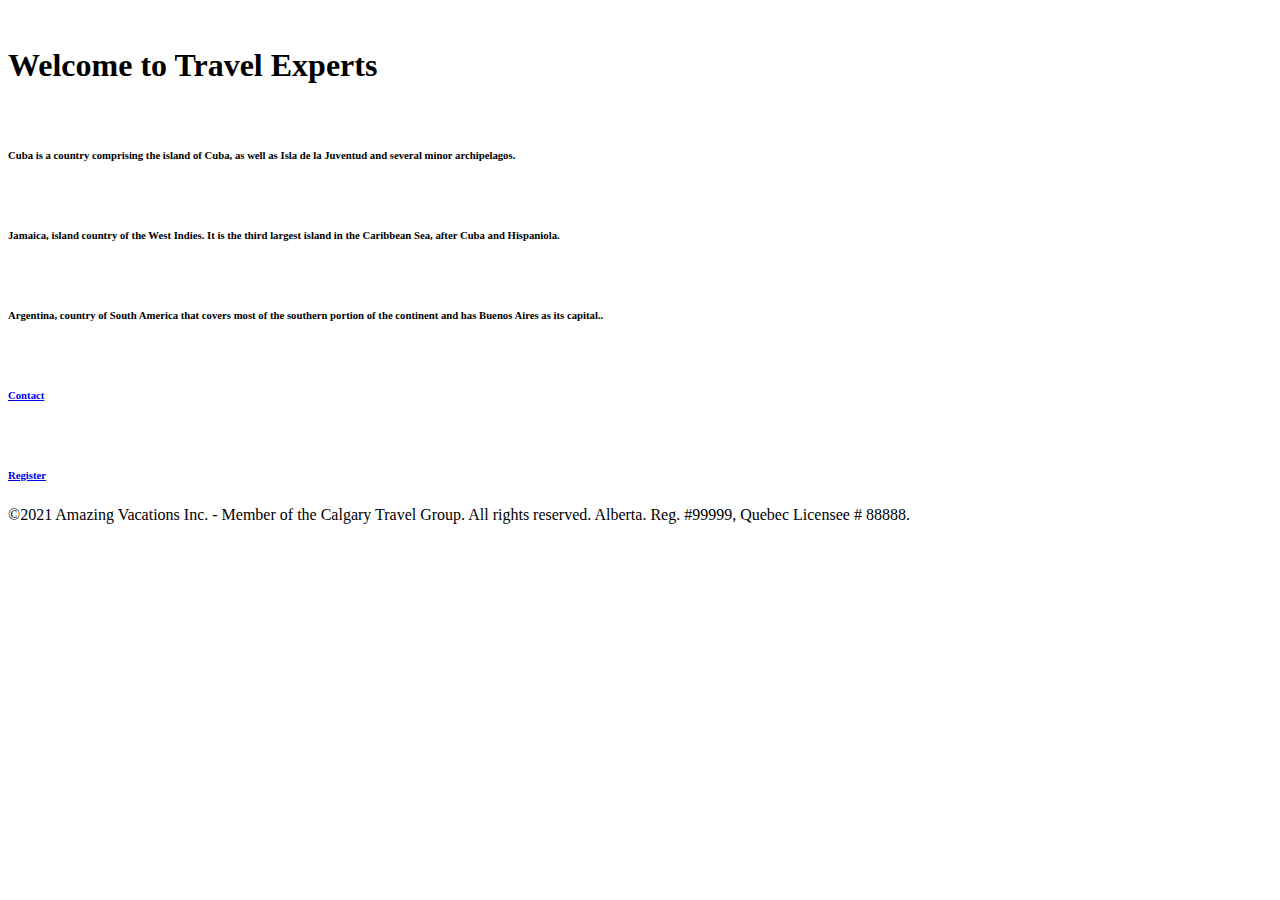
==== index.html @ 07185203 "Add files via upload" ====
<!DOCTYPE html>
<html lang="en">
  <head>
    <meta charset="UTF-8" />
    <meta name="viewport" content="width=h1, initial-scale=h" />
    <!-- # Option #1: reference to an external website CSS file to reset style sheet   -->
    <link
      rel="stylesheet"
      href="http://web.simmons.edu/~grovesd/comm244/notes/week4/reset.css"
    />
    <!-- # Option #2: reference to an stylesheet CSS file to reset style sheet   -->
    <link rel="stylesheet" href="style_reset.css" />
    <!-- # Option #3: write reset codes into style sheet, please see the CSS (styles.css) file   -->

    <!-- css link to "styles.css" file-->
    <link rel="stylesheet" href="styles.css" />
    <title>Index</title>
  </head>

  <body>
    <div class="grid">
      <div class="container">
        <!-- ************Banner SECTION ******************-->
        <!--Banner section with a Logo and words "Welcome to Travel Experts" -->
        <div class="header-wrapper">
          <div class = "header-text-wrapper">
          <img src="img/logo.jpg" alt=""  >
        
          <h1 class="textitem">Welcome to Travel Experts</h1>
          </div>
        </div>
        <!-- **************MAIN SECTION ***************-->
        <!-- 3 pictures in the middle with short discriptions   -->
        <!-- use HTML5 tages <section>, <artical> <nav>,<footer>-->
        <section class="gridContainer-main">
          <article class="gridContainer-main-img">
            <img src="img/pix3.jpg" alt="" />
            <div class="gridContainer-main-text">
              <h6>
                Cuba is a country comprising the island of Cuba, as well as Isla
                de la Juventud and several minor archipelagos.
              </h6>
            </div>
          </article>

          <article class="gridContainer-main-img">
            <img src="img/pix2.jpg" alt="" />
            <div class="gridContainer-main-text">
              <h6>
                Jamaica, island country of the West Indies. It is the third
                largest island in the Caribbean Sea, after Cuba and Hispaniola.
              </h6>
            </div>
          </article>

          <article class="gridContainer-main-img">
            <img src="img/pix1.jpg" alt="" />
            <div class="gridContainer-main-text">
              <h6>
                Argentina, country of South America that covers most of the
                southern portion of the continent and has Buenos Aires as its
                capital..
              </h6>
            </div>
          </article>
        </section>

        <!-- *******NAVAGATION SECTION ***************-->
        <!-- navgation section  with Contact and Register button    -->
        <nav class="nav-wrapper">
          <a href="contact.html" target="_blank">
            <img src="img/contact.jpg" alt="" />
            <h6>Contact</h6>
          </a>

          <a href="register.html" target="_blank">
            <img src="img/register.jpg" alt="" />
            <h6>Register</h6></a
          >
        </nav>

        <!-- ****************FOOTER SECTION *************-->
        <!-- footer for Copyright  "&Copy" /contact/address information -->
        <footer class="ftr-wrapper">
          &copy;2021 Amazing Vacations Inc. - Member of the Calgary Travel
          Group. All rights reserved. Alberta. Reg. #99999, Quebec Licensee #
          88888.
        </footer>
      </div>
    </div>
  </body>
</html>
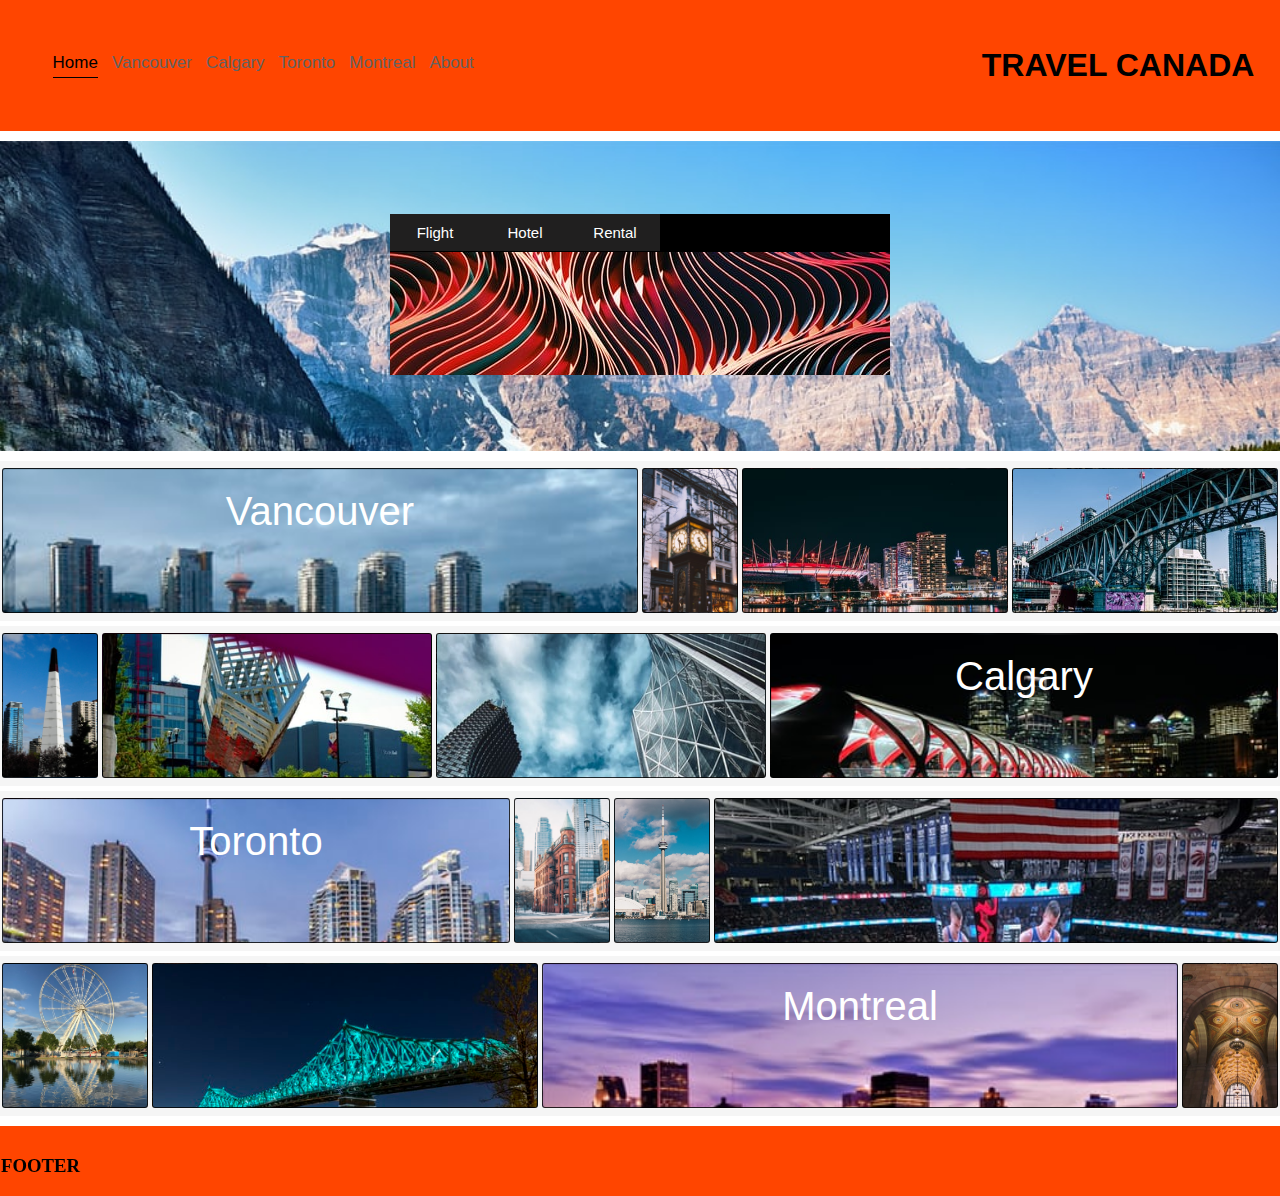
==== commit 5080ab4e: "Main Index.HTML" ====
--- a/index.html
+++ b/index.html
@@ -1,92 +1,105 @@
 <!DOCTYPE html>
 <html lang="en">
-  <head>
-    <meta charset="UTF-8" />
-    <meta name="viewport" content="width=h1, initial-scale=h" />
-    <!-- # Option #1: reference to an external website CSS file to reset style sheet   -->
-    <link
-      rel="stylesheet"
-      href="http://web.simmons.edu/~grovesd/comm244/notes/week4/reset.css"
-    />
-    <!-- # Option #2: reference to an stylesheet CSS file to reset style sheet   -->
-    <link rel="stylesheet" href="style_reset.css" />
-    <!-- # Option #3: write reset codes into style sheet, please see the CSS (styles.css) file   -->
+<head>
+    <meta charset="UTF-8">
+    <meta http-equiv="X-UA-Compatible" content="IE=edge">
+    <meta name="viewport" content="width=device-width, initial-scale=1.0">
+    <link rel="stylesheet" href="styles.css"> 
+    <title>Document</title>
+</head>
 
-    <!-- css link to "styles.css" file-->
-    <link rel="stylesheet" href="styles.css" />
-    <title>Index</title>
-  </head>
+<body>
 
-  <body>
-    <div class="grid">
-      <div class="container">
-        <!-- ************Banner SECTION ******************-->
-        <!--Banner section with a Logo and words "Welcome to Travel Experts" -->
-        <div class="header-wrapper">
-          <div class = "header-text-wrapper">
-          <img src="img/logo.jpg" alt=""  >
+<div class = "site-container">
+<!-- NAV BAR-->
+    <header>
+        <div class="navbar-container">
+            <div class="left-side">
+                <div class="nav-bar-link active-nav-bar-link">
+                    <a href="index.html">Home</a>
+                </div>
+                <div class="nav-bar-link">
+                    <a href="vancouver.html">Vancouver</a>
+                </div>
+                <div class="nav-bar-link">
+                    <a href="calgary.html">Calgary</a>
+                </div>
+                <div class="nav-bar-link">
+                    <a href="toronto.html">Toronto</a>
+                </div>
+                <div class="nav-bar-link">
+                    <a href="montreal.html">Montreal</a>
+                </div>
+                <div class="nav-bar-link">
+                    <a href="about.html">About</a>
+                </div>
+            </div>
+
+            <div class="right-side">
+                <h1>TRAVEL CANADA</h1>
+            </div>
+        </div>  
+    </header>
+        <div class="jumbotron-container">
+            <div class = "jumbotron-grid-container">
+                <div class="jumbotron-link-bar">
+                    <div class="jumbotron-links">
+                        <button class="button" onfocus="flightFocusFunction()" onblur="flightBlurFunction()">Flight</button>
+                        <button class="button" onfocus="hotelFocusFunction()" onblur="hotelBlurFunction()">Hotel</button>
+                        <button class="button" onfocus="rentalFocusFunction()" onblur="rentalBlurFunction()">Rental</button>
+                    </div>
+                </div>
+                <div class="jumbotron-link-desc-container"; style="background-image: url('pattern2.jpg');">
+                        <div id='flight' style="background-image:url('flight2.jpg'); background-position: center;">
+                            <h2 style="color: black;">Flight Bookings</h2>
+                        </div>
+                        <div id='hotel' style="background-image:url('hotel.jpg'); background-position: center;">
+                            <h2 style="color: white;">Hotel Bookings</h2>
+                        </div>
+                        <div id='rental' style="background-image:url('rental.jpg'); background-position: center;">
+                            <h2 style="color: white;">Car Rentals</h2>
+                        </div>
+                </div>               
+            </div>
+        </div>
+
+        <div class = "grid-container1">
+            <div class = "grid-item1">Vancouver</div>
+            <div class = "grid-item2"></div>
+            <div class = "grid-item3"></div>
+            <div class = "grid-item4"></div>
+        </div>
+        <div class = "grid-container2">
+            <div class = "grid-item5"></div>
+            <div class = "grid-item6"></div>
+            <div class = "grid-item7"></div>
+            <div class = "grid-item8">Calgary</div>
+        </div>
+        <div class = "grid-container3">
+            <div class = "grid-item9">Toronto</div>
+            <div class = "grid-item10"></div>
+            <div class = "grid-item11"></div>
+            <div class = "grid-item12"></div>
+        </div>
+        <div class = "grid-container4">
+            <div class = "grid-item13"></div>
+            <div class = "grid-item14"></div>
+            <div class = "grid-item15">Montreal</div>
+            <div class = "grid-item16"></div>
+        </div>
+    <!-- MAIN BODY CONTAINER-->
         
-          <h1 class="textitem">Welcome to Travel Experts</h1>
-          </div>
-        </div>
-        <!-- **************MAIN SECTION ***************-->
-        <!-- 3 pictures in the middle with short discriptions   -->
-        <!-- use HTML5 tages <section>, <artical> <nav>,<footer>-->
-        <section class="gridContainer-main">
-          <article class="gridContainer-main-img">
-            <img src="img/pix3.jpg" alt="" />
-            <div class="gridContainer-main-text">
-              <h6>
-                Cuba is a country comprising the island of Cuba, as well as Isla
-                de la Juventud and several minor archipelagos.
-              </h6>
+
+
+    <!-- LINKS-->
+
+    <!-- FOOTER-->
+        <div class="footer-container">
+                <h3>FOOTER</h3>
             </div>
-          </article>
+        
 
-          <article class="gridContainer-main-img">
-            <img src="img/pix2.jpg" alt="" />
-            <div class="gridContainer-main-text">
-              <h6>
-                Jamaica, island country of the West Indies. It is the third
-                largest island in the Caribbean Sea, after Cuba and Hispaniola.
-              </h6>
-            </div>
-          </article>
-
-          <article class="gridContainer-main-img">
-            <img src="img/pix1.jpg" alt="" />
-            <div class="gridContainer-main-text">
-              <h6>
-                Argentina, country of South America that covers most of the
-                southern portion of the continent and has Buenos Aires as its
-                capital..
-              </h6>
-            </div>
-          </article>
-        </section>
-
-        <!-- *******NAVAGATION SECTION ***************-->
-        <!-- navgation section  with Contact and Register button    -->
-        <nav class="nav-wrapper">
-          <a href="contact.html" target="_blank">
-            <img src="img/contact.jpg" alt="" />
-            <h6>Contact</h6>
-          </a>
-
-          <a href="register.html" target="_blank">
-            <img src="img/register.jpg" alt="" />
-            <h6>Register</h6></a
-          >
-        </nav>
-
-        <!-- ****************FOOTER SECTION *************-->
-        <!-- footer for Copyright  "&Copy" /contact/address information -->
-        <footer class="ftr-wrapper">
-          &copy;2021 Amazing Vacations Inc. - Member of the Calgary Travel
-          Group. All rights reserved. Alberta. Reg. #99999, Quebec Licensee #
-          88888.
-        </footer>
-      </div>
-    </div>
-  </body>
-</html>
+</div>
+<script src="index.js"></script> 
+</body>
+</html>--- a/styles.css
+++ b/styles.css
@@ -0,0 +1,402 @@
+/* Header */
+body {
+  margin: 0px;
+}
+
+h3 {
+  position: fixed;
+}
+.button {
+  background-color: rgb(32, 31, 31);
+  padding: 10px;
+  border: black;
+  color: white;
+  font-family: Arial, Helvetica, sans-serif;
+  font-size: 15px;
+  width: 90px;
+}
+
+.button:hover {
+  background-color: orangered;
+  color: black;
+}
+
+.navbar-container {
+  display: grid;
+  grid-row-gap: 30px;
+  grid-template-columns: auto auto;
+  background: orangered;
+  padding: 2%;
+  margin-bottom: 10px;
+  text-align: right;
+}
+
+.left-side {
+  display: flex;
+  padding: 10px;
+  margin: 10px;
+  left: 10px;
+}
+
+.nav-bar-link {
+  margin: 7px;
+  font-family: Arial, Helvetica, sans-serif;
+  font-size: 17px;
+  border-bottom: 1px solid transparent;
+  transition: border-bottom 0.5s;
+}
+
+.nav-bar-link a {
+  color: rgb(99, 98, 98);
+  text-decoration: none;
+  transition: color 0.5s;
+}
+
+.nav-bar-link a:hover {
+  border-bottom: 1px solid black;
+  color: black;
+}
+
+.active-nav-bar-link {
+  border-bottom: 1px solid black;
+}
+
+.active-nav-bar-link a {
+  color: black !important;
+}
+
+.right-side {
+  justify-content: right;
+  font-family: Arial, Helvetica, sans-serif;
+}
+
+.jumbotron-container {
+  display: grid;
+  grid-column: span;
+  background-image: url("Moraine-Lake.jpg");
+  background-repeat: none;
+  background-size: cover;
+  align-items: center;
+  justify-content: center;
+  height: 300px;
+  padding-bottom: 10px;
+  margin-bottom: 10px;
+}
+
+.jumbotron-grid-container {
+  display: fixed;
+  width: 500px;
+  background-color: white;
+  margin-top: 5px;
+  height: 160px;
+  top: 20%;
+}
+
+.jumbotron-link-bar {
+  display: grid;
+  height: 38px;
+  background-color: black;
+}
+
+.jumbotron-links {
+  display: grid;
+  grid-row-gap: 10px;
+  grid-template-columns: 90px 90px 90px auto;
+  height: 35px;
+}
+
+.jumbotron-link-desc-container {
+  display: grid;
+  grid-row: 10px;
+  grid-template-columns: 500px;
+  border: 1px;
+  width: 500px;
+  height: 123px;
+  color: black;
+}
+
+h2 {
+  display: absolute;
+  color: black;
+  text-align: right;
+}
+#flight,
+#hotel,
+#rental {
+  grid-column: 1;
+  grid-row: 1;
+}
+#flight {
+  display: absolute;
+  width: 480px;
+  height: 105px;
+  padding: 10px;
+  font-family: Arial, Helvetica, sans-serif;
+  text-align: left;
+  opacity: 0;
+}
+
+#hotel {
+  display: absolute;
+  width: 480px;
+  height: 105px;
+  padding: 10px;
+  font-family: Arial, Helvetica, sans-serif;
+  text-align: left;
+  opacity: 0;
+}
+
+#rental {
+  /* display: grid; */
+  width: 480px;
+  height: 105px;
+  padding: 10px;
+  font-family: Arial, Helvetica, sans-serif;
+  text-align: left;
+  opacity: 0;
+}
+
+.grid-container1 {
+  display: grid;
+  grid-row-gap: 30px;
+  grid-template-columns: 50vw 100px auto auto;
+  background-color: whitesmoke;
+  padding-top: 5px;
+  padding-bottom: 5px;
+  margin-top: 5px;
+  height: 150px;
+}
+
+.grid-container2 {
+  display: grid;
+  grid-row-gap: 30px;
+  grid-template-columns: 100px auto auto 40vw;
+  background-color: whitesmoke;
+  padding-top: 5px;
+  padding-bottom: 5px;
+  margin-top: 5px;
+  height: 150px;
+}
+
+.grid-container3 {
+  display: grid;
+  grid-row-gap: 30px;
+  grid-template-columns: 40vw 100px 100px auto;
+  background-color: whitesmoke;
+  padding-top: 5px;
+  padding-bottom: 5px;
+  margin-top: 5px;
+  height: 150px;
+}
+
+.grid-container4 {
+  display: grid;
+  grid-row-gap: 30px;
+  grid-template-columns: 150px auto 50vw 100px;
+  background-color: whitesmoke;
+  padding-top: 5px;
+  padding-bottom: 5px;
+  margin-top: 5px;
+  height: 150px;
+}
+
+.grid-item {
+  margin: 2px;
+  border: 1px solid rgba(0, 0, 0, 0.8);
+  padding: 20px;
+  font-size: 30px;
+  height: 103px;
+  position: relative;
+}
+.grid-item1 {
+  background-image: url("vancouver.jpg");
+  background-repeat: none;
+  background-size: cover;
+  border-radius: 3px;
+  margin: 2px;
+  border: 1px solid rgba(0, 0, 0, 0.8);
+  padding: 20px;
+  height: 103px;
+  color: white;
+  text-align: center;
+  font-family: Arial, Helvetica, sans-serif;
+  font-size: 40px;
+}
+.grid-item2 {
+  background-image: url("vancouversite1.jpg");
+  background-repeat: none;
+  background-size: cover;
+  border-radius: 3px;
+  margin: 2px;
+  border: 1px solid rgba(0, 0, 0, 0.8);
+  padding: 20px;
+  height: 103px;
+}
+.grid-item3 {
+  background-image: url("vancouversite2.jpg");
+  background-repeat: none;
+  background-size: cover;
+  border-radius: 3px;
+  margin: 2px;
+  border: 1px solid rgba(0, 0, 0, 0.8);
+  padding: 20px;
+  height: 103px;
+}
+.grid-item4 {
+  background-image: url("vancouversite3.jpg");
+  background-repeat: none;
+  background-size: cover;
+  border-radius: 3px;
+  margin: 2px;
+  border: 1px solid rgba(0, 0, 0, 0.8);
+  padding: 20px;
+  height: 103px;
+}
+.grid-item5 {
+  background-image: url("calgarysite2.jpg");
+  background-repeat: none;
+  background-size: cover;
+  border-radius: 3px;
+  margin: 2px;
+  border: 1px solid rgba(0, 0, 0, 0.8);
+  padding: 20px;
+  height: 103px;
+}
+.grid-item6 {
+  background-image: url("calgarysite4.jpg");
+  background-repeat: none;
+  background-size: cover;
+  border-radius: 3px;
+  margin: 2px;
+  border: 1px solid rgba(0, 0, 0, 0.8);
+  padding: 20px;
+  height: 103px;
+}
+.grid-item7 {
+  background-image: url("calgarysite5.jpg");
+  background-repeat: none;
+  background-size: cover;
+  border-radius: 3px;
+  margin: 2px;
+  border: 1px solid rgba(0, 0, 0, 0.8);
+  padding: 20px;
+  height: 103px;
+}
+.grid-item8 {
+  background-image: url("calgary.jpg");
+  background-repeat: none;
+  background-size: cover;
+  border-radius: 3px;
+  margin: 2px;
+  border: 1px solid rgba(0, 0, 0, 0.8);
+  padding: 20px;
+  height: 103px;
+  color: white;
+  text-align: center;
+  font-family: Arial, Helvetica, sans-serif;
+  font-size: 40px;
+}
+.grid-item9 {
+  background-image: url("toronto.jpg");
+  background-repeat: none;
+  background-size: cover;
+  border-radius: 3px;
+  margin: 2px;
+  border: 1px solid rgba(0, 0, 0, 0.8);
+  padding: 20px;
+  height: 103px;
+  color: white;
+  text-align: center;
+  font-family: Arial, Helvetica, sans-serif;
+  font-size: 40px;
+}
+.grid-item10 {
+  background-image: url("torontosite1.jpg");
+  background-repeat: none;
+  background-size: cover;
+  border-radius: 3px;
+  margin: 2px;
+  border: 1px solid rgba(0, 0, 0, 0.8);
+  padding: 20px;
+  font-size: 30px;
+  text-align: center;
+  height: 103px;
+}
+.grid-item11 {
+  background-image: url("torontosite2.jpg");
+  background-repeat: none;
+  background-size: cover;
+  border-radius: 3px;
+  margin: 2px;
+  border: 1px solid rgba(0, 0, 0, 0.8);
+  padding: 20px;
+  height: 103px;
+}
+.grid-item12 {
+  background-image: url("torontosite5.jpg");
+  background-repeat: none;
+  background-size: cover;
+  border-radius: 3px;
+  margin: 2px;
+  border: 1px solid rgba(0, 0, 0, 0.8);
+  padding: 20px;
+  height: 103px;
+}
+.grid-item13 {
+  background-image: url("montrealsite1.jpg");
+  background-repeat: none;
+  background-size: cover;
+  border-radius: 3px;
+  margin: 2px;
+  border: 1px solid rgba(0, 0, 0, 0.8);
+  padding: 20px;
+  height: 103px;
+}
+.grid-item14 {
+  background-image: url("montrealsite2.jpg");
+  background-repeat: none;
+  background-size: cover;
+  border-radius: 3px;
+  margin: 2px;
+  border: 1px solid rgba(0, 0, 0, 0.8);
+  padding: 20px;
+  height: 103px;
+}
+.grid-item15 {
+  background-image: url("montreal.jpg");
+  background-repeat: none;
+  background-size: cover;
+  border-radius: 3px;
+  margin: 2px;
+  border: 1px solid rgba(0, 0, 0, 0.8);
+  padding: 20px;
+  height: 103px;
+  color: white;
+  text-align: center;
+  font-family: Arial, Helvetica, sans-serif;
+  font-size: 40px;
+}
+.grid-item16 {
+  background-image: url("montrealsite5.jpg");
+  background-repeat: none;
+  background-size: cover;
+  border-radius: 3px;
+  margin: 2px;
+  border: 1px solid rgba(0, 0, 0, 0.8);
+  padding: 20px;
+  height: 103px;
+}
+.grid-item1-text {
+  position: absolute;
+}
+
+.footer-container {
+  background-color: orangered;
+  padding: 1px;
+  margin-top: 10px;
+  text-align: center;
+  justify-content: center;
+  height: 50px;
+  padding-top: 10px;
+  padding-bottom: 10px;
+}
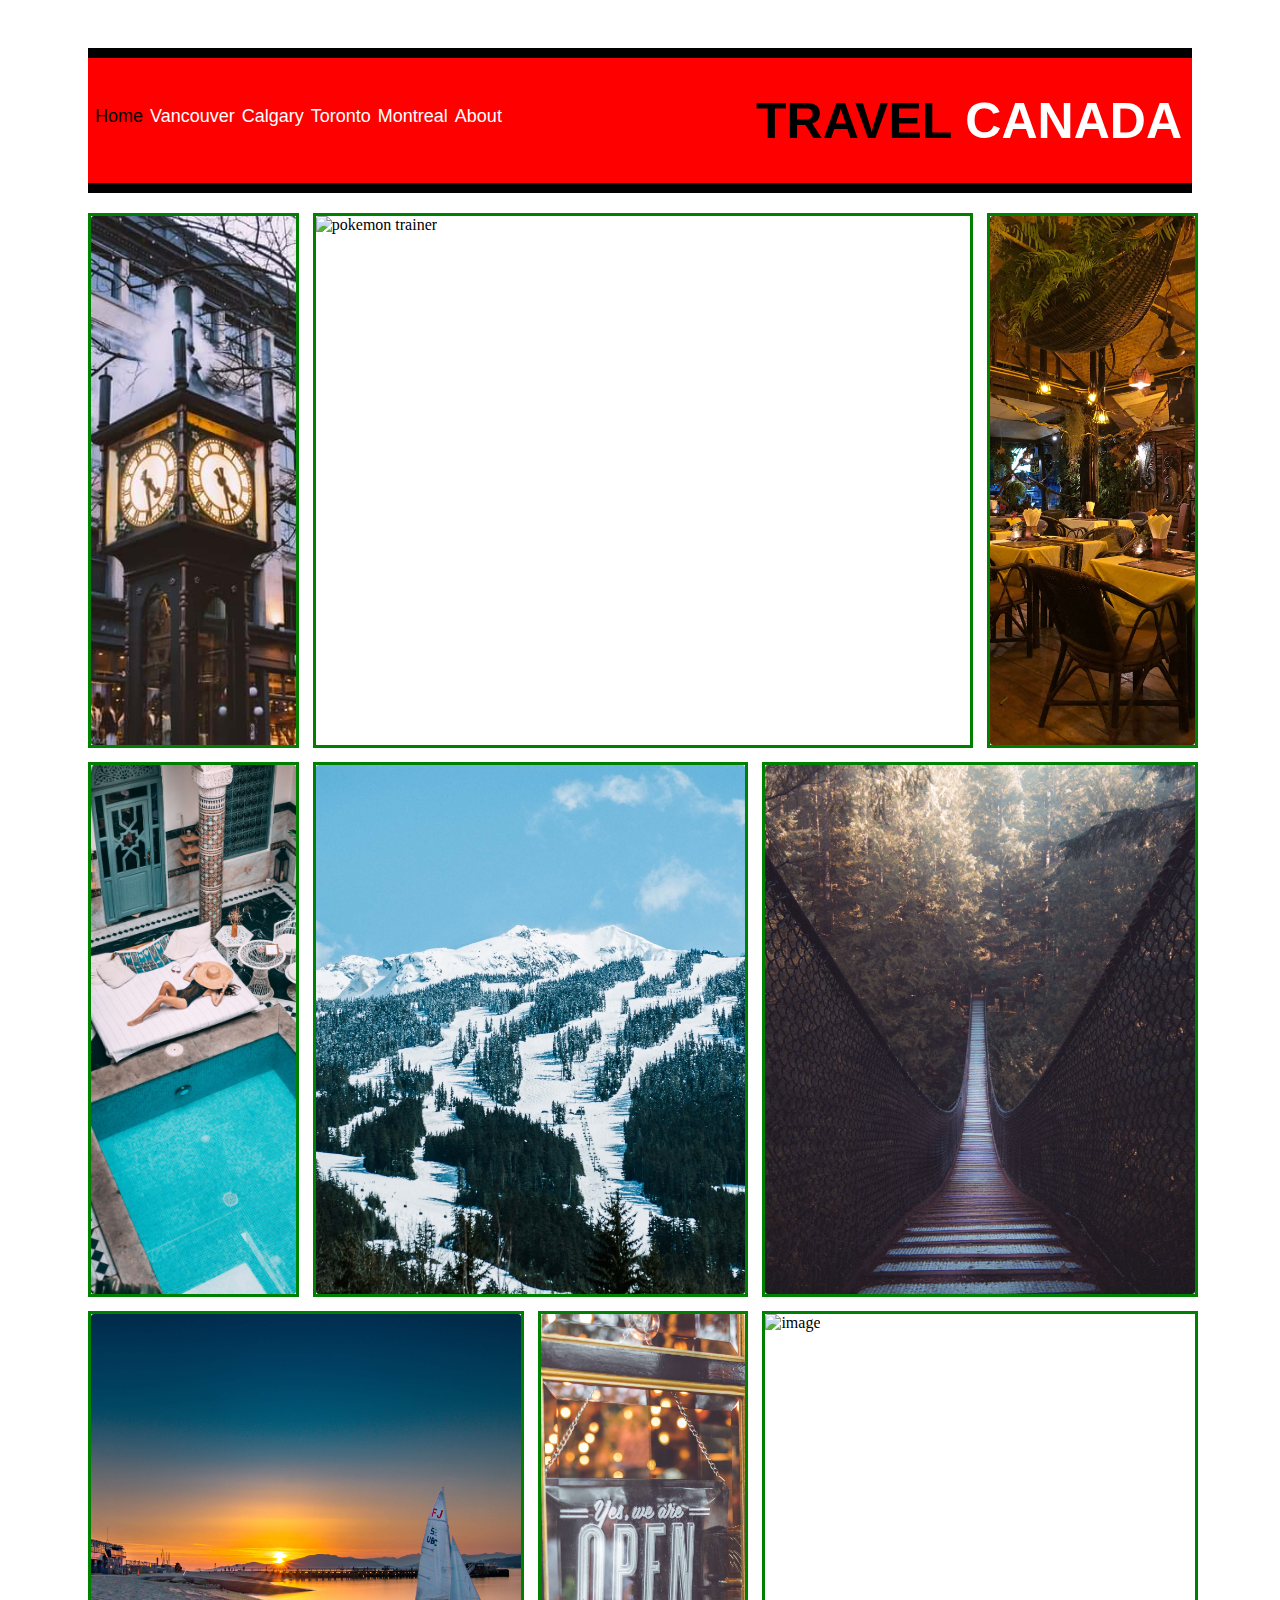
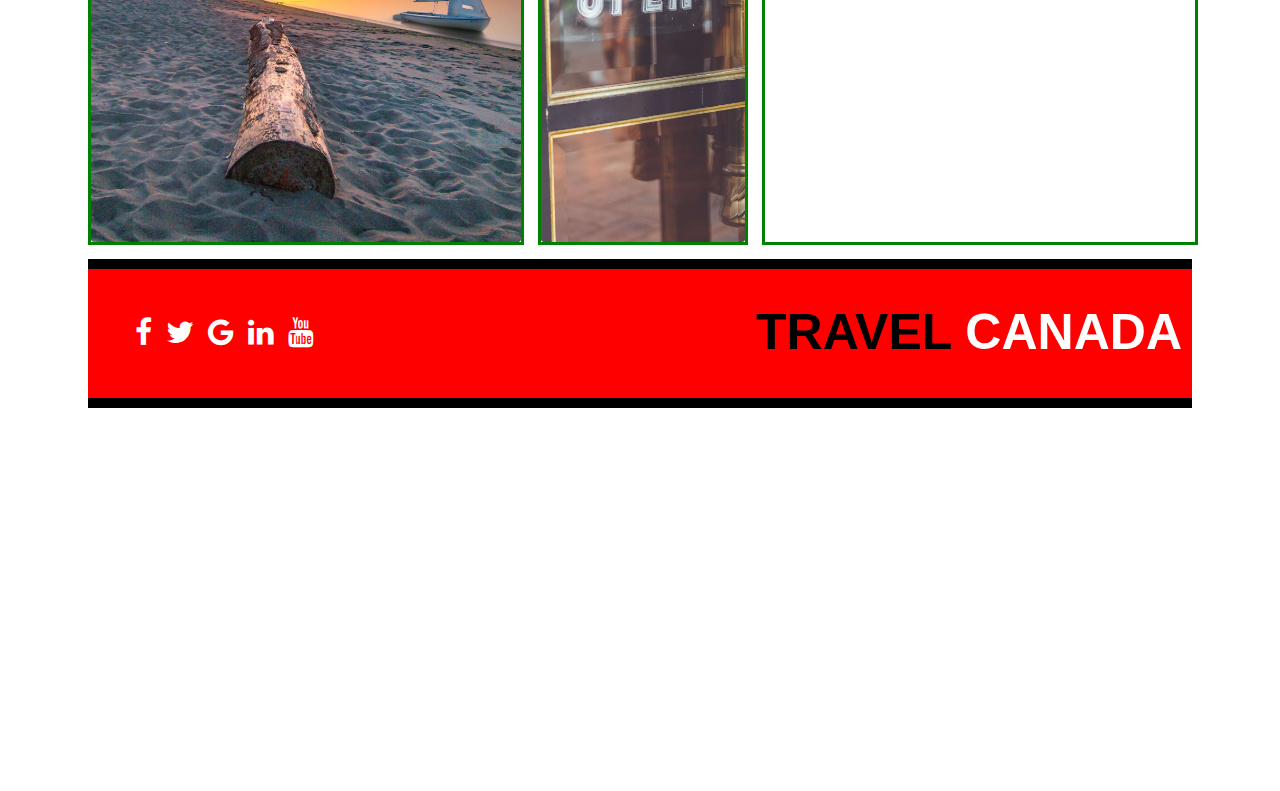
==== commit 2ecbe938: "first commit" ====
--- a/index.html
+++ b/index.html
@@ -1,105 +1,191 @@
-<!DOCTYPE html>
-<html lang="en">
-<head>
-    <meta charset="UTF-8">
-    <meta http-equiv="X-UA-Compatible" content="IE=edge">
-    <meta name="viewport" content="width=device-width, initial-scale=1.0">
-    <link rel="stylesheet" href="styles.css"> 
-    <title>Document</title>
-</head>
-
-<body>
-
-<div class = "site-container">
-<!-- NAV BAR-->
-    <header>
-        <div class="navbar-container">
-            <div class="left-side">
-                <div class="nav-bar-link active-nav-bar-link">
-                    <a href="index.html">Home</a>
-                </div>
-                <div class="nav-bar-link">
-                    <a href="vancouver.html">Vancouver</a>
-                </div>
-                <div class="nav-bar-link">
-                    <a href="calgary.html">Calgary</a>
-                </div>
-                <div class="nav-bar-link">
-                    <a href="toronto.html">Toronto</a>
-                </div>
-                <div class="nav-bar-link">
-                    <a href="montreal.html">Montreal</a>
-                </div>
-                <div class="nav-bar-link">
-                    <a href="about.html">About</a>
-                </div>
-            </div>
-
-            <div class="right-side">
-                <h1>TRAVEL CANADA</h1>
-            </div>
-        </div>  
-    </header>
-        <div class="jumbotron-container">
-            <div class = "jumbotron-grid-container">
-                <div class="jumbotron-link-bar">
-                    <div class="jumbotron-links">
-                        <button class="button" onfocus="flightFocusFunction()" onblur="flightBlurFunction()">Flight</button>
-                        <button class="button" onfocus="hotelFocusFunction()" onblur="hotelBlurFunction()">Hotel</button>
-                        <button class="button" onfocus="rentalFocusFunction()" onblur="rentalBlurFunction()">Rental</button>
-                    </div>
-                </div>
-                <div class="jumbotron-link-desc-container"; style="background-image: url('pattern2.jpg');">
-                        <div id='flight' style="background-image:url('flight2.jpg'); background-position: center;">
-                            <h2 style="color: black;">Flight Bookings</h2>
-                        </div>
-                        <div id='hotel' style="background-image:url('hotel.jpg'); background-position: center;">
-                            <h2 style="color: white;">Hotel Bookings</h2>
-                        </div>
-                        <div id='rental' style="background-image:url('rental.jpg'); background-position: center;">
-                            <h2 style="color: white;">Car Rentals</h2>
-                        </div>
-                </div>               
-            </div>
-        </div>
-
-        <div class = "grid-container1">
-            <div class = "grid-item1">Vancouver</div>
-            <div class = "grid-item2"></div>
-            <div class = "grid-item3"></div>
-            <div class = "grid-item4"></div>
-        </div>
-        <div class = "grid-container2">
-            <div class = "grid-item5"></div>
-            <div class = "grid-item6"></div>
-            <div class = "grid-item7"></div>
-            <div class = "grid-item8">Calgary</div>
-        </div>
-        <div class = "grid-container3">
-            <div class = "grid-item9">Toronto</div>
-            <div class = "grid-item10"></div>
-            <div class = "grid-item11"></div>
-            <div class = "grid-item12"></div>
-        </div>
-        <div class = "grid-container4">
-            <div class = "grid-item13"></div>
-            <div class = "grid-item14"></div>
-            <div class = "grid-item15">Montreal</div>
-            <div class = "grid-item16"></div>
-        </div>
-    <!-- MAIN BODY CONTAINER-->
-        
-
-
-    <!-- LINKS-->
-
-    <!-- FOOTER-->
-        <div class="footer-container">
-                <h3>FOOTER</h3>
-            </div>
-        
-
-</div>
-<script src="index.js"></script> 
-</body>
-</html>+<!DOCTYPE html>
+<html lang="en">
+<head>
+    <meta charset="UTF-8">
+    <meta http-equiv="X-UA-Compatible" content="IE=edge">
+    <meta name="viewport" content="width=device-width, initial-scale=1.0">
+    <title>Document</title>
+    <link rel="stylesheet" href="main.css">
+    <link rel="preconnect" href="https://fonts.gstatic.com">
+<link href="https://fonts.googleapis.com/css2?family=Cormorant+Garamond&family=Roboto&display=swap" rel="stylesheet">
+<link rel="stylesheet" href="https://cdnjs.cloudflare.com/ajax/libs/font-awesome/4.7.0/css/font-awesome.min.css">
+    
+</head>
+<body> 
+       <!--****************** GRID ****************** -->
+
+    <div class="gridcontainer">
+
+            <!--****************** HEADER NAVBAR ROW****************** -->
+
+        <div class="header1">
+            <div class="gridcontainer-header-navbar">
+                <div class="gridcontainer-header-navbar-leftside">
+                    <div class="gridcontainer-header-navbar-leftside-link active-gridcontainer-header-navbar-leftside-link">
+                        <a href="index.html"><p>Home</p></a>
+                    </div>
+                    <div class="gridcontainer-header-navbar-leftside-link">
+                        <a href="vancouver.html"><p>Vancouver</p></a>
+                    </div>
+                    <div class="gridcontainer-header-navbar-leftside-link">
+                        <a href="calgary.html"><p>Calgary</p></a>
+                    </div>
+                    <div class="gridcontainer-header-navbar-leftside-link">
+                        <a href="toronto.html"><p>Toronto</p></a>
+                    </div>
+                    <div class="gridcontainer-header-navbar-leftside-link">
+                        <a href="montreal.html"><p>Montreal</p></a>
+                    </div>
+                    <div class="gridcontainer-header-navbar-leftside-link">
+                        <a href="about.html"><p>About</p></a>
+                    </div>
+                </div>
+                <div class="gridcontainer-header-navbar-rightside">
+                    <h1>TRAVEL <span>CANADA</span></h1>  
+                </div>
+            </div>  
+        </div>
+
+            <!-- ************ SECOND ROW******************-->
+        <div class="card2">
+            <div class = "gridcontainer-card-image"><a href="van.html"><img src="/Images/vancouversite1.jpg" alt="Fresh Homemade Pizza"></a>               
+                    <div class = "gridcontainer-card-image-description">  
+                        <div class="gridcontainer-card-image-description-title">
+                            Title of image
+                        </div>
+                        <div class="gridcontainer-card-image-description-tagline">
+                            Tagline
+                        </div>
+                    </div>
+            </div>
+        </div>
+
+        <div class="card3">
+            <div class = "gridcontainer-card-image"><a href="van.html"></a><img src="Images/vancity.gif" alt="pokemon trainer">                
+                <div class = "gridcontainer-card-image-description">  
+                    <div class="gridcontainer-card-image-description-title">
+                        Explore West Coast City Living
+                    </div>
+                    <div class="gridcontainer-card-image-description-tagline">
+                        Bike,Train, and Walk Vancouver's streets
+                    </div>
+                </div>
+            </div>
+        </div>
+
+        <div class="card4">
+            <div class = "gridcontainer-card-image"><a href="van.html"></a><img src="/Images/food.jpg" alt="image">                
+                <div class = "gridcontainer-card-image-description">  
+                    <div class="gridcontainer-card-image-description-title">
+                        Where to Eat
+                    </div>
+                    <div class="gridcontainer-card-image-description-tagline">
+                        Hundreds of Options from local pub to 5 star restaurants
+                    </div>
+                </div>
+            </div>
+        </div>
+
+        <!--****************** THIRD ROW ******************-->
+        <div class="card5">
+            <div class = "gridcontainer-card-image"><a href="van.html"></a><img src="Images/van3.jpg" alt="image">                
+                <div class = "gridcontainer-card-image-description">  
+                    <div class="gridcontainer-card-image-description-title">
+                        Where to Stay
+                    </div>
+                    <div class="gridcontainer-card-image-description-tagline">
+                        Hundreds of Options from AirBnB to luxuary hotels 
+                    </div>
+                </div>
+            </div>
+        </div>
+    
+        <div class="card6">
+            <div class = "gridcontainer-card-image"><a href="van.html"></a><img src="Images/van4.jpg" alt="image">                
+                <div class = "gridcontainer-card-image-description">  
+                    <div class="gridcontainer-card-image-description-title">
+                        SNOW!
+                    </div>
+                    <div class="gridcontainer-card-image-description-tagline">
+                        Enjoy a winter adventure
+                    </div>
+                </div>
+            </div>
+        </div>
+
+
+        <div class="card7">
+            <div class = "gridcontainer-card-image"><a href="van.html"></a><img src="Images/van5.jpg" alt="image">                
+                <div class = "gridcontainer-card-image-description">  
+                    <div class="gridcontainer-card-image-description-title">
+                        Appreciate nature
+                    </div>
+                    <div class="gridcontainer-card-image-description-tagline">
+                        Take a walk on the wild side.
+                    </div>
+                </div>
+            </div>
+        </div>
+
+    <!--****************** FOURTH ROW ******************-->
+        <div class="card8">
+            <div class = "gridcontainer-card-image"><a href="van.html"></a><img src="Images/van6.jpg" alt="image">                
+                <div class = "gridcontainer-card-image-description">  
+                    <div class="gridcontainer-card-image-description-title">
+                        Visit Vancouver's beaches
+                    </div>
+                    <div class="gridcontainer-card-image-description-tagline">
+                        Swim, Picnic, Sunbathe
+                    </div>
+                </div>
+            </div>
+        </div>
+
+
+        <div class="card9">
+            <div class = "gridcontainer-card-image"><a href="van.html"></a><img src="Images/store.jpg" alt="image">                
+                <div class = "gridcontainer-card-image-description">  
+                    <div class="gridcontainer-card-image-description-title">
+                        Shopping
+                    </div>
+                    <div class="gridcontainer-card-image-description-tagline">
+                        Visit our unique local stores
+                    </div>
+                </div>
+            </div>
+        </div>
+
+        <div class="card10">
+            <div class = "gridcontainer-card-image"><a href="van.html"></a><img src="Images/Van1.jpg" alt="image">                
+                <div class = "gridcontainer-card-image-description">  
+                    <div class="gridcontainer-card-image-description-title">
+                        Title of image
+                    </div>
+                    <div class="gridcontainer-card-image-description-tagline">
+                        Tagline
+                    </div>
+                </div>
+            </div>
+        </div>
+
+        <!--****************** FOOTER NAVBAR ROW ******************-->
+        <div class="footer11">
+            <div class="gridcontainer-footer-navbar">
+                <div class="gridcontainer-footer-navbar-leftside">
+                    <div class="gridcontainer-footer-navbar-leftside-links"><a href="#" class="facebook"><i class="fa fa-facebook"></i></a></div>
+                    <div class="gridcontainer-footer-navbar-leftside-links"><a href="#" class="twitter"><i class="fa fa-twitter"></i></a></div>
+                    <div class="gridcontainer-footer-navbar-leftside-links"><a href="#" class="google"><i class="fa fa-google"></i></a></div>
+                    <div class="gridcontainer-footer-navbar-leftside-links"><a href="#" class="linkedin"><i class="fa fa-linkedin"></i></a></div>
+                    <div class="gridcontainer-footer-navbar-leftside-links"><a href="#" class="youtube"><i class="fa fa-youtube"></i></a></div>
+                </div>
+                <div class="gridcontainer-footer-navbar-rightside">
+                    <h1>TRAVEL <span>CANADA</span> </h1>
+                </div>
+            </div>  
+        </div>
+        
+</body>
+</html>
+
+
+   --- a/main.css
+++ b/main.css
@@ -0,0 +1,248 @@
+/* <--****************** TEXT STYLES ****************** --> */
+
+*body {
+	margin: 0;
+	padding: 0;
+	border: 0;
+}
+
+h1 {
+	font-size: 50px;
+	color: black;
+}
+
+h1 span {
+	color: white;
+	font-size: 50px;
+}
+
+/* <--****************** THE GRID LAYOUT ****************** --> */
+
+.gridcontainer {
+	display: grid;
+	grid-template-columns: 1fr 1fr 1fr 1fr 1fr;
+	grid-template-rows: 0.2fr 1fr 1fr 1fr 0.2fr;
+	grid-gap: 1.25rem;
+	padding: 40px 80px;
+	grid-template-areas:
+		"header1 header1 header1 header1 header1"
+		"card2 card3 card3 card3 card4"
+		"card5 card6 card6 card7 card7"
+		"card8 card8 card9 card10 card10"
+		"footer11 footer11 footer11 footer11 footer11";
+}
+/* <--****************** HEADER NAVBAR ****************** --> */
+
+.gridcontainer-header-navbar {
+	display: grid;
+	grid-row-gap: 0px;
+	grid-template-columns: auto auto;
+	background: #ff0000;
+	padding: 0px 0px;
+	text-align: right;
+	width: 100%;
+	height: 100%;
+}
+
+.gridcontainer-header-navbar-leftside {
+	display: flex;
+}
+
+.gridcontainer-header-navbar-leftside-link {
+	margin:  30px 0px 0px 7px;
+	font-family: Arial, Helvetica, sans-serif;
+	font-size: 18px;
+}
+
+.gridcontainer-header-navbar-leftside-link a {
+	color: white;
+	text-decoration: none;
+	transition: color 0.5s;
+}
+
+.gridcontainer-header-navbar-leftside-link a:hover {
+	color: black;
+  	text-decoration:  underline solid black 1px ;
+}
+
+.active-gridcontainer-header-navbar-leftside-link a {
+	color: black !important;
+}
+
+.gridcontainer-header-navbar-rightside {
+	padding: 0px 10px 0px 0px;
+	display: flex;
+	justify-content: flex-end;
+	font-family: Arial, Helvetica, sans-serif;
+}
+
+/* <-- ************ CARDS ******************--> */
+
+.gridcontainer-card-image {
+	position: relative;
+	width: 100%;
+	height: 100%;
+	border: green solid;
+}
+
+.gridcontainer-card-image img {
+	width: 100%;
+	height: 100%;
+	object-fit: cover;
+	border-radius: 3px;
+}
+
+.gridcontainer-card-image:hover img {
+	opacity: 50%;
+	transition-timing-function: ease-in;
+	transition: opacity 0.75s ease-in-out;
+	filter: drop-shadow(4px 3px 4px rgb(104, 104, 104));
+}
+
+.gridcontainer-card-image-description {
+
+	top: 0%;
+	width: 100%;
+	height: 100%;
+	text-align: left;
+	padding: 5px;
+	transition-timing-function: ease-in;
+	opacity: 0;
+	transition: opacity 0.75s ease-in-out;
+	border: red solid;
+}
+
+.gridcontainer-card-image-description:hover {
+	opacity: 1;
+}
+
+.gridcontainer-card-image-description-title {
+	margin-top: 20px;
+	font-family: Roboto, "Arial", Helvetica, sans-serif;
+	font-size: 3vw;
+	font-weight: 500;
+}
+
+.gridcontainer-card-image-description-tagline {
+	font-family: Roboto, "Arial", Helvetica, sans-serif;
+	font-size: 1.5vw;
+	font-weight: 300;
+	font-style: italic;
+}
+
+/* <-- ************ FOOTER-NAVBAR ******************--> */
+
+.gridcontainer-footer-navbar {
+	display: grid;
+	grid-row-gap: 0px;
+	grid-template-columns: auto auto;
+	background: #ff0000;
+	padding: 0px 0px;
+	text-align: right;
+	width: 100%;
+	height: 100%;
+}
+.gridcontainer-footer-navbar-leftside {
+	display: flex;
+	padding: 30px;
+	margin: 10px;
+	left: 10px;
+}
+.gridcontainer-footer-navbar-leftside-links {
+	margin: 7px;
+	font-family: Arial, Helvetica, sans-serif;
+	font-size: 30px;
+	border-bottom: 1px solid transparent;
+	transition: border-bottom 0.5s;
+}
+.gridcontainer-footer-navbar-leftside-links a:hover {
+	border-bottom: 1px solid black;
+	color: black;
+}
+
+.gridcontainer-footer-navbar-rightside {
+	padding: 0px 10px 0px 0px;
+	justify-content: right;
+	font-family: Arial, Helvetica, sans-serif;
+}
+.facebook {
+	color: white;
+}
+.twitter {
+	color: white;
+}
+.google {
+	color: white;
+}
+.linkedin {
+	color: white;
+}
+.youtube {
+	color: white;
+}
+
+/* <--****************** SET GRID AREAS ****************** --> */
+.header1 {
+	grid-area: header1;
+	background-color: black;
+	padding: 10px 0px;
+}
+.card2 {
+	grid-area: card2;
+}
+.card3 {
+	grid-area: card3;
+}
+.card4 {
+	grid-area: card4;
+}
+.card5 {
+	grid-area: card5;
+}
+.card6 {
+	grid-area: card6;
+}
+.card7 {
+	grid-area: card7;
+}
+.card8 {
+	grid-area: card8;
+}
+.card9 {
+	grid-area: card9;
+}
+.card10 {
+	grid-area: card10;
+}
+.footer11 {
+	grid-area: footer11;
+	background-color: black;
+	padding: 10px 0px;
+}
+
+/* <--****************** MEDIA QUERIES ****************** --> */
+
+@media only screen and (max-width: 650px) {
+	.grid-container {
+		grid-template-columns: 1fr;
+		grid-template-rows: 0.4fr 1fr 1f 1f 1f 1f 1f 1f 1f 1f 0.4f;
+		grid-template-areas:
+			"header1 "
+			"card2 "
+			"card3 "
+			"card4 "
+			"card5 "
+			"card6 "
+			"card7 "
+			"card8"
+			"card9"
+			"card10"
+			"footer11";
+	}
+	.gridcontainer-header-navbar {
+		display: flex;
+	}
+	.left-side {
+		display: flex;
+	}
+}
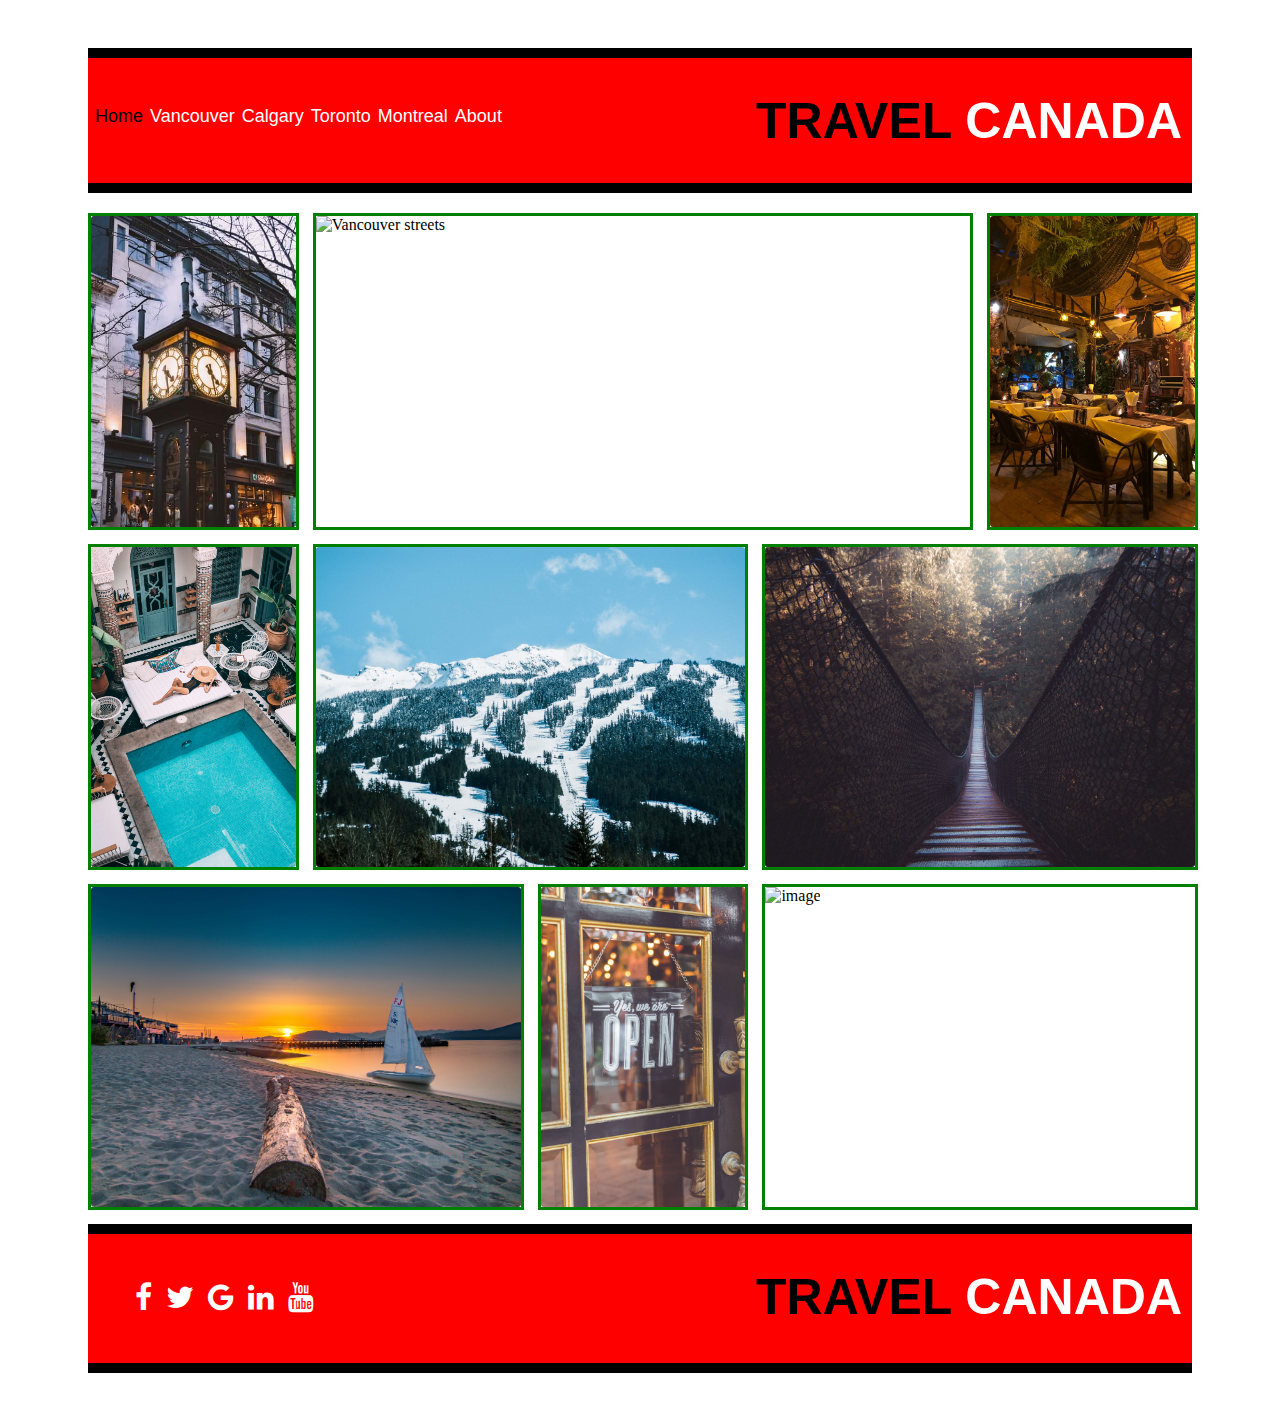
==== commit 0df0f0b8: "Mod The img tags that wernt showing up in the html" ====
--- a/index.html
+++ b/index.html
@@ -4,7 +4,7 @@
     <meta charset="UTF-8">
     <meta http-equiv="X-UA-Compatible" content="IE=edge">
     <meta name="viewport" content="width=device-width, initial-scale=1.0">
-    <title>Document</title>
+    <title>Vancouver</title>
     <link rel="stylesheet" href="main.css">
     <link rel="preconnect" href="https://fonts.gstatic.com">
 <link href="https://fonts.googleapis.com/css2?family=Cormorant+Garamond&family=Roboto&display=swap" rel="stylesheet">
@@ -48,7 +48,7 @@
 
             <!-- ************ SECOND ROW******************-->
         <div class="card2">
-            <div class = "gridcontainer-card-image"><a href="van.html"><img src="/Images/vancouversite1.jpg" alt="Fresh Homemade Pizza"></a>               
+            <div class = "gridcontainer-card-image"><a href="van.html"><img src="Images/vancouversite1.jpg" alt="vancover streets"></a>               
                     <div class = "gridcontainer-card-image-description">  
                         <div class="gridcontainer-card-image-description-title">
                             Title of image
@@ -61,7 +61,7 @@
         </div>
 
         <div class="card3">
-            <div class = "gridcontainer-card-image"><a href="van.html"></a><img src="Images/vancity.gif" alt="pokemon trainer">                
+            <div class = "gridcontainer-card-image"><img src="Images/vancity.gif" alt="Vancouver streets">                
                 <div class = "gridcontainer-card-image-description">  
                     <div class="gridcontainer-card-image-description-title">
                         Explore West Coast City Living
@@ -74,7 +74,7 @@
         </div>
 
         <div class="card4">
-            <div class = "gridcontainer-card-image"><a href="van.html"></a><img src="/Images/food.jpg" alt="image">                
+            <div class = "gridcontainer-card-image"><a href="van.html"></a><img src="Images/food.jpg" alt="image">                
                 <div class = "gridcontainer-card-image-description">  
                     <div class="gridcontainer-card-image-description-title">
                         Where to Eat
--- a/main.css
+++ b/main.css
@@ -21,7 +21,7 @@
 .gridcontainer {
 	display: grid;
 	grid-template-columns: 1fr 1fr 1fr 1fr 1fr;
-	grid-template-rows: 0.2fr 1fr 1fr 1fr 0.2fr;
+	grid-template-rows: 0.2fr 1fr 20rem 20rem 0.2fr;
 	grid-gap: 1.25rem;
 	padding: 40px 80px;
 	grid-template-areas:
@@ -100,7 +100,7 @@
 }
 
 .gridcontainer-card-image-description {
-
+	position: absolute;
 	top: 0%;
 	width: 100%;
 	height: 100%;
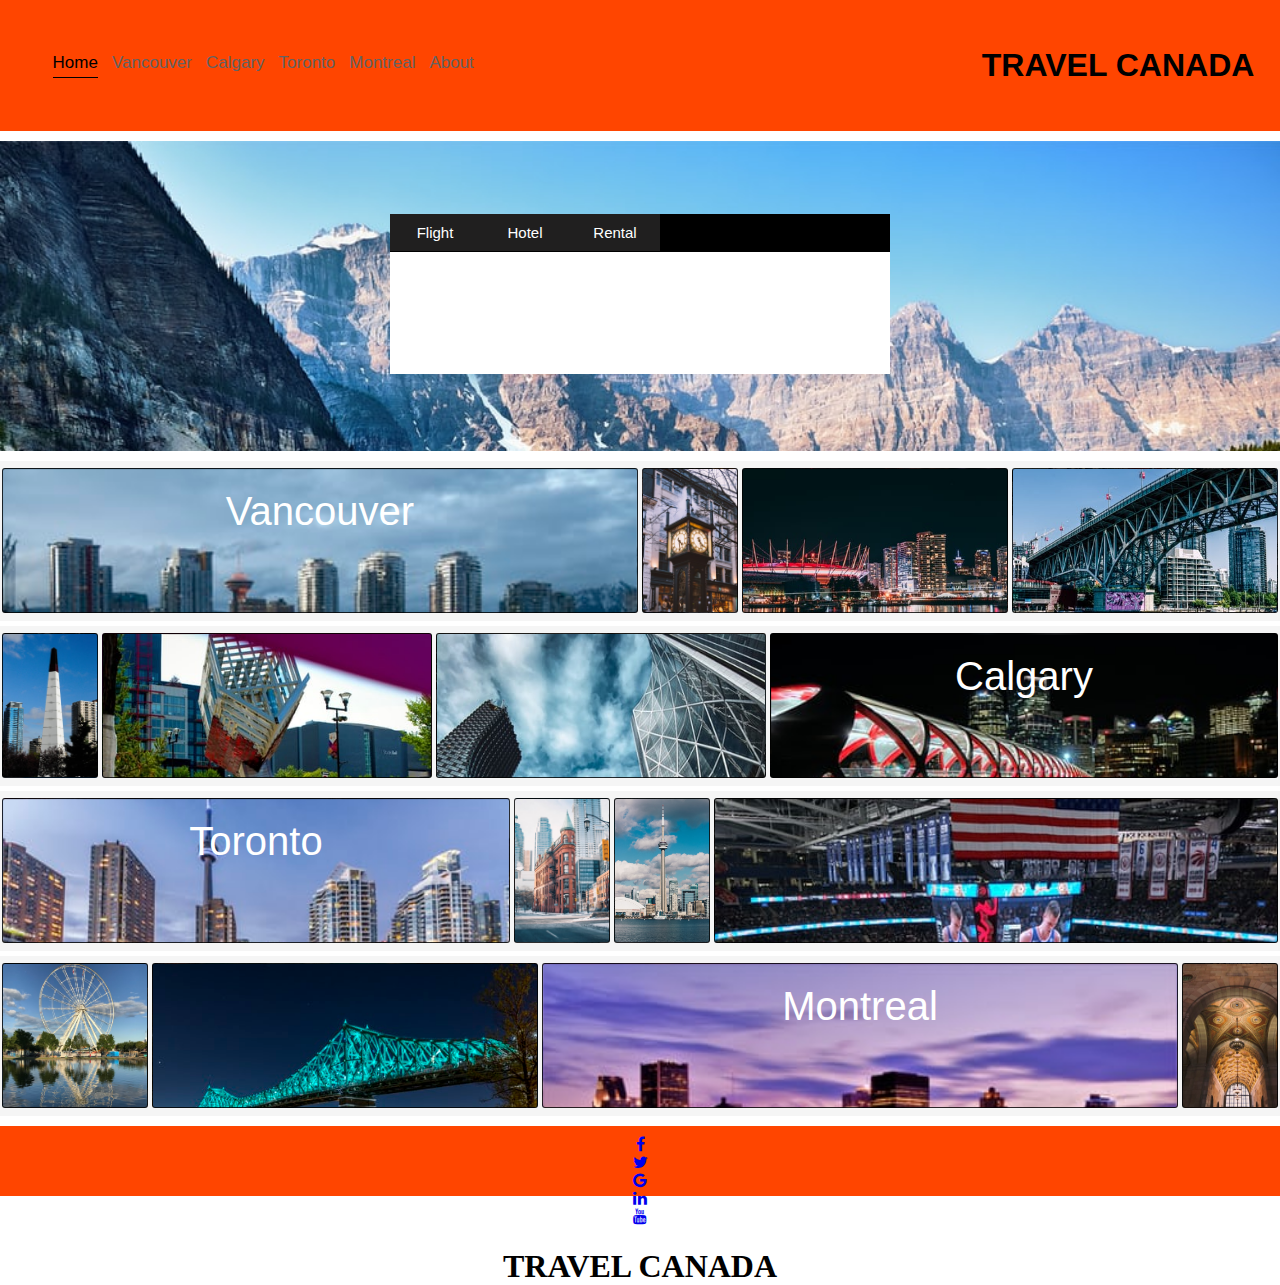
==== commit d97a43ff: "Updated style to match template for city pages" ====
--- a/index.html
+++ b/index.html
@@ -1,191 +1,124 @@
-<!DOCTYPE html>
-<html lang="en">
-<head>
-    <meta charset="UTF-8">
-    <meta http-equiv="X-UA-Compatible" content="IE=edge">
-    <meta name="viewport" content="width=device-width, initial-scale=1.0">
-    <title>Vancouver</title>
-    <link rel="stylesheet" href="main.css">
-    <link rel="preconnect" href="https://fonts.gstatic.com">
-<link href="https://fonts.googleapis.com/css2?family=Cormorant+Garamond&family=Roboto&display=swap" rel="stylesheet">
-<link rel="stylesheet" href="https://cdnjs.cloudflare.com/ajax/libs/font-awesome/4.7.0/css/font-awesome.min.css">
-    
-</head>
-<body> 
-       <!--****************** GRID ****************** -->
-
-    <div class="gridcontainer">
-
-            <!--****************** HEADER NAVBAR ROW****************** -->
-
-        <div class="header1">
-            <div class="gridcontainer-header-navbar">
-                <div class="gridcontainer-header-navbar-leftside">
-                    <div class="gridcontainer-header-navbar-leftside-link active-gridcontainer-header-navbar-leftside-link">
-                        <a href="index.html"><p>Home</p></a>
-                    </div>
-                    <div class="gridcontainer-header-navbar-leftside-link">
-                        <a href="vancouver.html"><p>Vancouver</p></a>
-                    </div>
-                    <div class="gridcontainer-header-navbar-leftside-link">
-                        <a href="calgary.html"><p>Calgary</p></a>
-                    </div>
-                    <div class="gridcontainer-header-navbar-leftside-link">
-                        <a href="toronto.html"><p>Toronto</p></a>
-                    </div>
-                    <div class="gridcontainer-header-navbar-leftside-link">
-                        <a href="montreal.html"><p>Montreal</p></a>
-                    </div>
-                    <div class="gridcontainer-header-navbar-leftside-link">
-                        <a href="about.html"><p>About</p></a>
-                    </div>
-                </div>
-                <div class="gridcontainer-header-navbar-rightside">
-                    <h1>TRAVEL <span>CANADA</span></h1>  
-                </div>
-            </div>  
-        </div>
-
-            <!-- ************ SECOND ROW******************-->
-        <div class="card2">
-            <div class = "gridcontainer-card-image"><a href="van.html"><img src="Images/vancouversite1.jpg" alt="vancover streets"></a>               
-                    <div class = "gridcontainer-card-image-description">  
-                        <div class="gridcontainer-card-image-description-title">
-                            Title of image
-                        </div>
-                        <div class="gridcontainer-card-image-description-tagline">
-                            Tagline
-                        </div>
-                    </div>
-            </div>
-        </div>
-
-        <div class="card3">
-            <div class = "gridcontainer-card-image"><img src="Images/vancity.gif" alt="Vancouver streets">                
-                <div class = "gridcontainer-card-image-description">  
-                    <div class="gridcontainer-card-image-description-title">
-                        Explore West Coast City Living
-                    </div>
-                    <div class="gridcontainer-card-image-description-tagline">
-                        Bike,Train, and Walk Vancouver's streets
-                    </div>
-                </div>
-            </div>
-        </div>
-
-        <div class="card4">
-            <div class = "gridcontainer-card-image"><a href="van.html"></a><img src="Images/food.jpg" alt="image">                
-                <div class = "gridcontainer-card-image-description">  
-                    <div class="gridcontainer-card-image-description-title">
-                        Where to Eat
-                    </div>
-                    <div class="gridcontainer-card-image-description-tagline">
-                        Hundreds of Options from local pub to 5 star restaurants
-                    </div>
-                </div>
-            </div>
-        </div>
-
-        <!--****************** THIRD ROW ******************-->
-        <div class="card5">
-            <div class = "gridcontainer-card-image"><a href="van.html"></a><img src="Images/van3.jpg" alt="image">                
-                <div class = "gridcontainer-card-image-description">  
-                    <div class="gridcontainer-card-image-description-title">
-                        Where to Stay
-                    </div>
-                    <div class="gridcontainer-card-image-description-tagline">
-                        Hundreds of Options from AirBnB to luxuary hotels 
-                    </div>
-                </div>
-            </div>
-        </div>
-    
-        <div class="card6">
-            <div class = "gridcontainer-card-image"><a href="van.html"></a><img src="Images/van4.jpg" alt="image">                
-                <div class = "gridcontainer-card-image-description">  
-                    <div class="gridcontainer-card-image-description-title">
-                        SNOW!
-                    </div>
-                    <div class="gridcontainer-card-image-description-tagline">
-                        Enjoy a winter adventure
-                    </div>
-                </div>
-            </div>
-        </div>
-
-
-        <div class="card7">
-            <div class = "gridcontainer-card-image"><a href="van.html"></a><img src="Images/van5.jpg" alt="image">                
-                <div class = "gridcontainer-card-image-description">  
-                    <div class="gridcontainer-card-image-description-title">
-                        Appreciate nature
-                    </div>
-                    <div class="gridcontainer-card-image-description-tagline">
-                        Take a walk on the wild side.
-                    </div>
-                </div>
-            </div>
-        </div>
-
-    <!--****************** FOURTH ROW ******************-->
-        <div class="card8">
-            <div class = "gridcontainer-card-image"><a href="van.html"></a><img src="Images/van6.jpg" alt="image">                
-                <div class = "gridcontainer-card-image-description">  
-                    <div class="gridcontainer-card-image-description-title">
-                        Visit Vancouver's beaches
-                    </div>
-                    <div class="gridcontainer-card-image-description-tagline">
-                        Swim, Picnic, Sunbathe
-                    </div>
-                </div>
-            </div>
-        </div>
-
-
-        <div class="card9">
-            <div class = "gridcontainer-card-image"><a href="van.html"></a><img src="Images/store.jpg" alt="image">                
-                <div class = "gridcontainer-card-image-description">  
-                    <div class="gridcontainer-card-image-description-title">
-                        Shopping
-                    </div>
-                    <div class="gridcontainer-card-image-description-tagline">
-                        Visit our unique local stores
-                    </div>
-                </div>
-            </div>
-        </div>
-
-        <div class="card10">
-            <div class = "gridcontainer-card-image"><a href="van.html"></a><img src="Images/Van1.jpg" alt="image">                
-                <div class = "gridcontainer-card-image-description">  
-                    <div class="gridcontainer-card-image-description-title">
-                        Title of image
-                    </div>
-                    <div class="gridcontainer-card-image-description-tagline">
-                        Tagline
-                    </div>
-                </div>
-            </div>
-        </div>
-
-        <!--****************** FOOTER NAVBAR ROW ******************-->
-        <div class="footer11">
-            <div class="gridcontainer-footer-navbar">
-                <div class="gridcontainer-footer-navbar-leftside">
-                    <div class="gridcontainer-footer-navbar-leftside-links"><a href="#" class="facebook"><i class="fa fa-facebook"></i></a></div>
-                    <div class="gridcontainer-footer-navbar-leftside-links"><a href="#" class="twitter"><i class="fa fa-twitter"></i></a></div>
-                    <div class="gridcontainer-footer-navbar-leftside-links"><a href="#" class="google"><i class="fa fa-google"></i></a></div>
-                    <div class="gridcontainer-footer-navbar-leftside-links"><a href="#" class="linkedin"><i class="fa fa-linkedin"></i></a></div>
-                    <div class="gridcontainer-footer-navbar-leftside-links"><a href="#" class="youtube"><i class="fa fa-youtube"></i></a></div>
-                </div>
-                <div class="gridcontainer-footer-navbar-rightside">
-                    <h1>TRAVEL <span>CANADA</span> </h1>
-                </div>
-            </div>  
-        </div>
-        
-</body>
-</html>
-
-
-   +<!DOCTYPE html>
+<html lang="en">
+<head>
+    <meta charset="UTF-8">
+    <meta http-equiv="X-UA-Compatible" content="IE=edge">
+    <meta name="viewport" content="width=device-width, initial-scale=1.0">
+    <link rel="stylesheet" href="styles.css">
+    <link rel="preconnect" href="https://fonts.gstatic.com">
+    <link href="https://fonts.googleapis.com/css2?family=Cormorant+Garamond&family=Roboto&display=swap" rel="stylesheet">
+    <link rel="stylesheet" href="https://cdnjs.cloudflare.com/ajax/libs/font-awesome/4.7.0/css/font-awesome.min.css">
+    <title>Document</title>
+</head>
+
+<body>
+
+<div class = "site-container">
+
+    <!-- #################################  NAV BAR ################################# -->
+
+    <header>
+        <div class="navbar-container">
+            <div class="left-side">
+                <div class="nav-bar-link active-nav-bar-link">
+                    <a href="index.html">Home</a>
+                </div>
+                <div class="nav-bar-link">
+                    <a href="vancouver.html">Vancouver</a>
+                </div>
+                <div class="nav-bar-link">
+                    <a href="calgary.html">Calgary</a>
+                </div>
+                <div class="nav-bar-link">
+                    <a href="toronto.html">Toronto</a>
+                </div>
+                <div class="nav-bar-link">
+                    <a href="montreal.html">Montreal</a>
+                </div>
+                <div class="nav-bar-link">
+                    <a href="about.html">About</a>
+                </div>
+            </div>
+
+            <div class="right-side">
+                <h1>TRAVEL <span>CANADA</span></h1>
+            </div>
+        </div>  
+    </header>
+
+        <!-- ############################### JUMBOTRON ################################# -->
+
+        <div class="jumbotron-container">
+            <div class = "jumbotron-grid-container">
+                <div class="jumbotron-link-bar">
+                    <div class="jumbotron-links">
+                        <button class="button" onfocus="flightFocusFunction()" onblur="flightBlurFunction()">Flight</button>
+                        <button class="button" onfocus="hotelFocusFunction()" onblur="hotelBlurFunction()">Hotel</button>
+                        <button class="button" onfocus="rentalFocusFunction()" onblur="rentalBlurFunction()">Rental</button>
+                    </div>
+                </div>
+                <div class="jumbotron-link-desc-container"; style="background-image: url('images/pattern4.jpg')">
+                        <div id='flight' style="background-image:url('images/flight2.jpg'); background-position: center;">
+                            <h2 style="color: black;">Flight Bookings</h2>
+                        </div>
+                        <div id='hotel' style="background-image:url('images/hotel.jpg'); background-position: center;">
+                            <h2 style="color: white;">Hotel Bookings</h2>
+                        </div>
+                        <div id='rental' style="background-image:url('images/rental.jpg'); background-position: center;">
+                            <h2 style="color: white;">Car Rentals</h2>
+                        </div>
+                </div>               
+            </div>
+        </div>
+
+        <!-- #################################  BODY-GRID ################################# -->
+
+        <div class = "grid-container1">
+            <div class = "grid-item1">Vancouver</div>
+            <div class = "grid-item2"></div>
+            <div class = "grid-item3"></div>
+            <div class = "grid-item4"></div>
+        </div>
+        <div class = "grid-container2">
+            <div class = "grid-item5"></div>
+            <div class = "grid-item6"></div>
+            <div class = "grid-item7"></div>
+            <div class = "grid-item8">Calgary</div>
+        </div>
+        <div class = "grid-container3">
+            <div class = "grid-item9">Toronto</div>
+            <div class = "grid-item10"></div>
+            <div class = "grid-item11"></div>
+            <div class = "grid-item12"></div>
+        </div>
+        <div class = "grid-container4">
+            <div class = "grid-item13"></div>
+            <div class = "grid-item14"></div>
+            <div class = "grid-item15">Montreal</div>
+            <div class = "grid-item16"></div>
+        </div>
+
+    <!-- #################################  FOOTER ################################# -->
+
+        <div class="footer-container">
+            <div class="footer11">
+                <div class="gridcontainer-footer-navbar">
+                    <div class="gridcontainer-footer-navbar-leftside">
+                        <div class="gridcontainer-footer-navbar-leftside-links"><a href="#" class="facebook"><i class="fa fa-facebook"></i></a></div>
+                        <div class="gridcontainer-footer-navbar-leftside-links"><a href="#" class="twitter"><i class="fa fa-twitter"></i></a></div>
+                        <div class="gridcontainer-footer-navbar-leftside-links"><a href="#" class="google"><i class="fa fa-google"></i></a></div>
+                        <div class="gridcontainer-footer-navbar-leftside-links"><a href="#" class="linkedin"><i class="fa fa-linkedin"></i></a></div>
+                        <div class="gridcontainer-footer-navbar-leftside-links"><a href="#" class="youtube"><i class="fa fa-youtube"></i></a></div>
+                    </div>
+                    <div class="gridcontainer-footer-navbar-rightside">
+                        <h1>TRAVEL <span>CANADA</span> </h1>
+                    </div>
+                </div>  
+            </div>
+        </div>
+        
+
+</div>
+<script src="index.js"></script> 
+</body>
+</html>
--- a/styles.css
+++ b/styles.css
@@ -0,0 +1,402 @@
+/* Header */
+body {
+  margin: 0px;
+}
+
+h3 {
+  position: fixed;
+}
+.button {
+  background-color: rgb(32, 31, 31);
+  padding: 10px;
+  border: black;
+  color: white;
+  font-family: Arial, Helvetica, sans-serif;
+  font-size: 15px;
+  width: 90px;
+}
+
+.button:hover {
+  background-color: orangered;
+  color: black;
+}
+
+.navbar-container {
+  display: grid;
+  grid-row-gap: 30px;
+  grid-template-columns: auto auto;
+  background: orangered;
+  padding: 2%;
+  margin-bottom: 10px;
+  text-align: right;
+}
+
+.left-side {
+  display: flex;
+  padding: 10px;
+  margin: 10px;
+  left: 10px;
+}
+
+.nav-bar-link {
+  margin: 7px;
+  font-family: Arial, Helvetica, sans-serif;
+  font-size: 17px;
+  border-bottom: 1px solid transparent;
+  transition: border-bottom 0.5s;
+}
+
+.nav-bar-link a {
+  color: rgb(99, 98, 98);
+  text-decoration: none;
+  transition: color 0.5s;
+}
+
+.nav-bar-link a:hover {
+  border-bottom: 1px solid black;
+  color: black;
+}
+
+.active-nav-bar-link {
+  border-bottom: 1px solid black;
+}
+
+.active-nav-bar-link a {
+  color: black !important;
+}
+
+.right-side {
+  justify-content: right;
+  font-family: Arial, Helvetica, sans-serif;
+}
+
+.jumbotron-container {
+  display: grid;
+  grid-column: span;
+  background-image: url("Moraine-Lake.jpg");
+  background-repeat: none;
+  background-size: cover;
+  align-items: center;
+  justify-content: center;
+  height: 300px;
+  padding-bottom: 10px;
+  margin-bottom: 10px;
+}
+
+.jumbotron-grid-container {
+  display: fixed;
+  width: 500px;
+  background-color: white;
+  margin-top: 5px;
+  height: 160px;
+  top: 20%;
+}
+
+.jumbotron-link-bar {
+  display: grid;
+  height: 38px;
+  background-color: black;
+}
+
+.jumbotron-links {
+  display: grid;
+  grid-row-gap: 10px;
+  grid-template-columns: 90px 90px 90px auto;
+  height: 35px;
+}
+
+.jumbotron-link-desc-container {
+  display: grid;
+  grid-row: 10px;
+  grid-template-columns: 500px;
+  border: 1px;
+  width: 500px;
+  height: 123px;
+  color: black;
+}
+
+h2 {
+  display: absolute;
+  color: black;
+  text-align: right;
+}
+#flight,
+#hotel,
+#rental {
+  grid-column: 1;
+  grid-row: 1;
+}
+#flight {
+  display: absolute;
+  width: 480px;
+  height: 105px;
+  padding: 10px;
+  font-family: Arial, Helvetica, sans-serif;
+  text-align: left;
+  opacity: 0;
+}
+
+#hotel {
+  display: absolute;
+  width: 480px;
+  height: 105px;
+  padding: 10px;
+  font-family: Arial, Helvetica, sans-serif;
+  text-align: left;
+  opacity: 0;
+}
+
+#rental {
+  /* display: grid; */
+  width: 480px;
+  height: 105px;
+  padding: 10px;
+  font-family: Arial, Helvetica, sans-serif;
+  text-align: left;
+  opacity: 0;
+}
+
+.grid-container1 {
+  display: grid;
+  grid-row-gap: 30px;
+  grid-template-columns: 50vw 100px auto auto;
+  background-color: whitesmoke;
+  padding-top: 5px;
+  padding-bottom: 5px;
+  margin-top: 5px;
+  height: 150px;
+}
+
+.grid-container2 {
+  display: grid;
+  grid-row-gap: 30px;
+  grid-template-columns: 100px auto auto 40vw;
+  background-color: whitesmoke;
+  padding-top: 5px;
+  padding-bottom: 5px;
+  margin-top: 5px;
+  height: 150px;
+}
+
+.grid-container3 {
+  display: grid;
+  grid-row-gap: 30px;
+  grid-template-columns: 40vw 100px 100px auto;
+  background-color: whitesmoke;
+  padding-top: 5px;
+  padding-bottom: 5px;
+  margin-top: 5px;
+  height: 150px;
+}
+
+.grid-container4 {
+  display: grid;
+  grid-row-gap: 30px;
+  grid-template-columns: 150px auto 50vw 100px;
+  background-color: whitesmoke;
+  padding-top: 5px;
+  padding-bottom: 5px;
+  margin-top: 5px;
+  height: 150px;
+}
+
+.grid-item {
+  margin: 2px;
+  border: 1px solid rgba(0, 0, 0, 0.8);
+  padding: 20px;
+  font-size: 30px;
+  height: 103px;
+  position: relative;
+}
+.grid-item1 {
+  background-image: url("vancouver.jpg");
+  background-repeat: none;
+  background-size: cover;
+  border-radius: 3px;
+  margin: 2px;
+  border: 1px solid rgba(0, 0, 0, 0.8);
+  padding: 20px;
+  height: 103px;
+  color: white;
+  text-align: center;
+  font-family: Arial, Helvetica, sans-serif;
+  font-size: 40px;
+}
+.grid-item2 {
+  background-image: url("vancouversite1.jpg");
+  background-repeat: none;
+  background-size: cover;
+  border-radius: 3px;
+  margin: 2px;
+  border: 1px solid rgba(0, 0, 0, 0.8);
+  padding: 20px;
+  height: 103px;
+}
+.grid-item3 {
+  background-image: url("vancouversite2.jpg");
+  background-repeat: none;
+  background-size: cover;
+  border-radius: 3px;
+  margin: 2px;
+  border: 1px solid rgba(0, 0, 0, 0.8);
+  padding: 20px;
+  height: 103px;
+}
+.grid-item4 {
+  background-image: url("vancouversite3.jpg");
+  background-repeat: none;
+  background-size: cover;
+  border-radius: 3px;
+  margin: 2px;
+  border: 1px solid rgba(0, 0, 0, 0.8);
+  padding: 20px;
+  height: 103px;
+}
+.grid-item5 {
+  background-image: url("calgarysite2.jpg");
+  background-repeat: none;
+  background-size: cover;
+  border-radius: 3px;
+  margin: 2px;
+  border: 1px solid rgba(0, 0, 0, 0.8);
+  padding: 20px;
+  height: 103px;
+}
+.grid-item6 {
+  background-image: url("calgarysite4.jpg");
+  background-repeat: none;
+  background-size: cover;
+  border-radius: 3px;
+  margin: 2px;
+  border: 1px solid rgba(0, 0, 0, 0.8);
+  padding: 20px;
+  height: 103px;
+}
+.grid-item7 {
+  background-image: url("calgarysite5.jpg");
+  background-repeat: none;
+  background-size: cover;
+  border-radius: 3px;
+  margin: 2px;
+  border: 1px solid rgba(0, 0, 0, 0.8);
+  padding: 20px;
+  height: 103px;
+}
+.grid-item8 {
+  background-image: url("calgary.jpg");
+  background-repeat: none;
+  background-size: cover;
+  border-radius: 3px;
+  margin: 2px;
+  border: 1px solid rgba(0, 0, 0, 0.8);
+  padding: 20px;
+  height: 103px;
+  color: white;
+  text-align: center;
+  font-family: Arial, Helvetica, sans-serif;
+  font-size: 40px;
+}
+.grid-item9 {
+  background-image: url("toronto.jpg");
+  background-repeat: none;
+  background-size: cover;
+  border-radius: 3px;
+  margin: 2px;
+  border: 1px solid rgba(0, 0, 0, 0.8);
+  padding: 20px;
+  height: 103px;
+  color: white;
+  text-align: center;
+  font-family: Arial, Helvetica, sans-serif;
+  font-size: 40px;
+}
+.grid-item10 {
+  background-image: url("torontosite1.jpg");
+  background-repeat: none;
+  background-size: cover;
+  border-radius: 3px;
+  margin: 2px;
+  border: 1px solid rgba(0, 0, 0, 0.8);
+  padding: 20px;
+  font-size: 30px;
+  text-align: center;
+  height: 103px;
+}
+.grid-item11 {
+  background-image: url("torontosite2.jpg");
+  background-repeat: none;
+  background-size: cover;
+  border-radius: 3px;
+  margin: 2px;
+  border: 1px solid rgba(0, 0, 0, 0.8);
+  padding: 20px;
+  height: 103px;
+}
+.grid-item12 {
+  background-image: url("torontosite5.jpg");
+  background-repeat: none;
+  background-size: cover;
+  border-radius: 3px;
+  margin: 2px;
+  border: 1px solid rgba(0, 0, 0, 0.8);
+  padding: 20px;
+  height: 103px;
+}
+.grid-item13 {
+  background-image: url("montrealsite1.jpg");
+  background-repeat: none;
+  background-size: cover;
+  border-radius: 3px;
+  margin: 2px;
+  border: 1px solid rgba(0, 0, 0, 0.8);
+  padding: 20px;
+  height: 103px;
+}
+.grid-item14 {
+  background-image: url("montrealsite2.jpg");
+  background-repeat: none;
+  background-size: cover;
+  border-radius: 3px;
+  margin: 2px;
+  border: 1px solid rgba(0, 0, 0, 0.8);
+  padding: 20px;
+  height: 103px;
+}
+.grid-item15 {
+  background-image: url("montreal.jpg");
+  background-repeat: none;
+  background-size: cover;
+  border-radius: 3px;
+  margin: 2px;
+  border: 1px solid rgba(0, 0, 0, 0.8);
+  padding: 20px;
+  height: 103px;
+  color: white;
+  text-align: center;
+  font-family: Arial, Helvetica, sans-serif;
+  font-size: 40px;
+}
+.grid-item16 {
+  background-image: url("montrealsite5.jpg");
+  background-repeat: none;
+  background-size: cover;
+  border-radius: 3px;
+  margin: 2px;
+  border: 1px solid rgba(0, 0, 0, 0.8);
+  padding: 20px;
+  height: 103px;
+}
+.grid-item1-text {
+  position: absolute;
+}
+
+.footer-container {
+  background-color: orangered;
+  padding: 1px;
+  margin-top: 10px;
+  text-align: center;
+  justify-content: center;
+  height: 50px;
+  padding-top: 10px;
+  padding-bottom: 10px;
+}
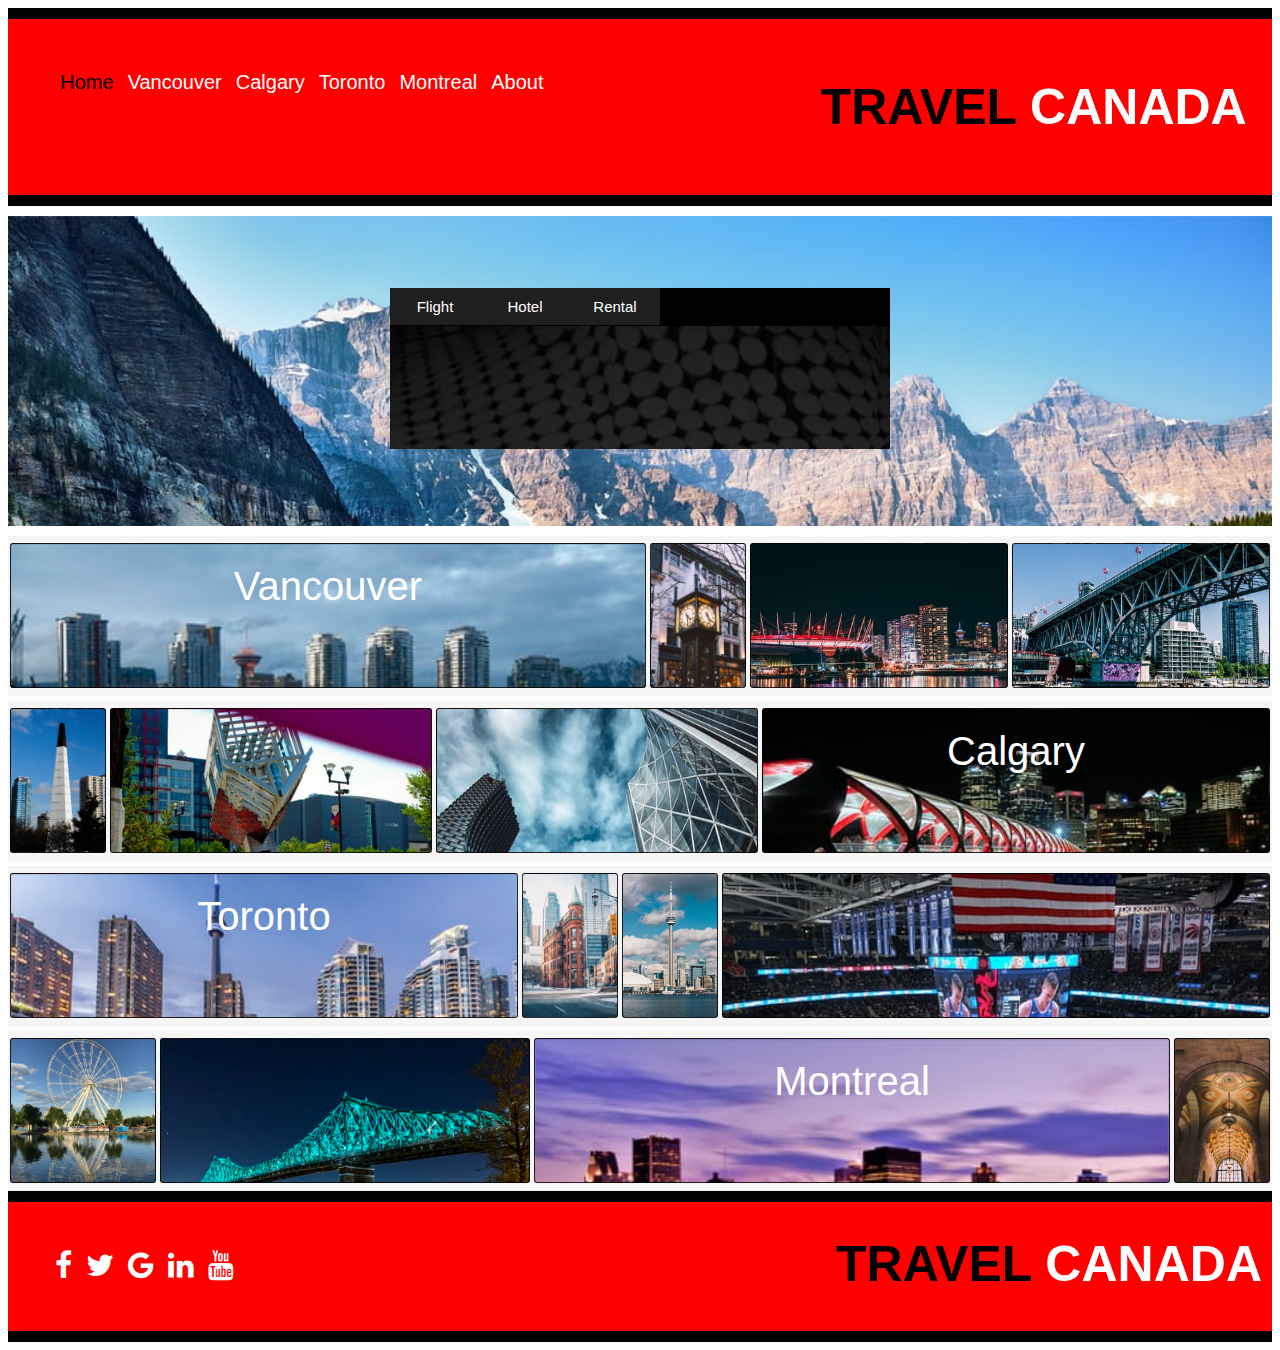
==== commit a69e05bc: "changed some file names added some pics and added a row" ====
--- a/index.html
+++ b/index.html
@@ -4,7 +4,7 @@
     <meta charset="UTF-8">
     <meta http-equiv="X-UA-Compatible" content="IE=edge">
     <meta name="viewport" content="width=device-width, initial-scale=1.0">
-    <link rel="stylesheet" href="styles.css">
+    <link rel="stylesheet" href="index.css">
     <link rel="preconnect" href="https://fonts.gstatic.com">
     <link href="https://fonts.googleapis.com/css2?family=Cormorant+Garamond&family=Roboto&display=swap" rel="stylesheet">
     <link rel="stylesheet" href="https://cdnjs.cloudflare.com/ajax/libs/font-awesome/4.7.0/css/font-awesome.min.css">
--- a/index.css
+++ b/index.css
@@ -0,0 +1,462 @@
+/* <--############ MAIN STYLES #############-->*/
+
+*body {
+  margin: 0px;
+}
+
+/* <--########## H1 COMPANY NAME ############-->*/
+
+h1 {
+  font-size: 50px;
+  color: black;
+}
+
+h1 span {
+  color: white;
+  font-size: 50px;
+}
+
+h2 {
+  display: absolute;
+  color: black;
+  text-align: right;
+}
+
+h3 {
+  position: fixed;
+}
+
+/* <--############## NAV-BAR ##############-->*/
+
+.navbar-container {
+  display: grid;
+  grid-row-gap: 30px;
+  grid-template-columns: auto auto;
+  background: #ff0000;
+  padding: 2%;
+  margin-bottom: 10px;
+  text-align: right;
+  border-top: 11px solid black;
+  border-bottom: 11px solid black;
+}
+
+.left-side {
+  display: flex;
+  padding: 10px;
+  margin: 10px;
+  left: 10px;
+}
+
+.nav-bar-link {
+  margin: 7px;
+  font-family: Arial, Helvetica, sans-serif;
+  font-size: 20px;
+  transition: border-bottom 0.5s;
+}
+
+.nav-bar-link a {
+  color: white;
+  text-decoration: none;
+  transition: color 0.5s;
+}
+
+.nav-bar-link a:hover {
+  border-bottom: 1px solid black;
+  color: black;
+}
+
+.active-nav-bar-link a {
+  color: black !important;
+}
+
+.right-side {
+  justify-content: right;
+  font-family: Arial, Helvetica, sans-serif;
+}
+
+/*<--############ JUMBOTRON #############-->*/
+
+.jumbotron-container {
+  display: grid;
+  grid-column: span;
+  background-image: url("images/Moraine-Lake.jpg");
+  background-repeat: none;
+  background-size: cover;
+  align-items: center;
+  justify-content: center;
+  height: 300px;
+  padding-bottom: 10px;
+  margin-bottom: 10px;
+}
+
+.jumbotron-grid-container {
+  display: fixed;
+  width: 500px;
+  background-color: white;
+  margin-top: 5px;
+  height: 160px;
+  top: 20%;
+}
+
+.jumbotron-link-bar {
+  display: grid;
+  height: 38px;
+  background-color: black;
+}
+
+.jumbotron-links {
+  display: grid;
+  grid-row-gap: 10px;
+  grid-template-columns: 90px 90px 90px auto;
+  height: 35px;
+}
+
+.jumbotron-link-desc-container {
+  display: grid;
+  grid-row: 10px;
+  grid-template-columns: 500px;
+  border: 1px;
+  width: 500px;
+  height: 123px;
+  color: black;
+}
+
+.button {
+  background-color: rgb(32, 31, 31);
+  padding: 10px;
+  border: black;
+  color: white;
+  font-family: Arial, Helvetica, sans-serif;
+  font-size: 15px;
+  width: 90px;
+}
+
+.button:hover {
+  background-color: orangered;
+  color: black;
+}
+
+#flight,
+#hotel,
+#rental {
+  grid-column: 1;
+  grid-row: 1;
+}
+#flight {
+  display: absolute;
+  width: 480px;
+  height: 105px;
+  padding: 10px;
+  font-family: Arial, Helvetica, sans-serif;
+  text-align: left;
+  opacity: 0;
+}
+
+#hotel {
+  display: absolute;
+  width: 480px;
+  height: 105px;
+  padding: 10px;
+  font-family: Arial, Helvetica, sans-serif;
+  text-align: left;
+  opacity: 0;
+}
+
+#rental {
+  /* display: grid; */
+  width: 480px;
+  height: 105px;
+  padding: 10px;
+  font-family: Arial, Helvetica, sans-serif;
+  text-align: left;
+  opacity: 0;
+}
+
+/*<--############## BODY-GRID ##############-->*/
+
+.grid-container1 {
+  display: grid;
+  grid-row-gap: 30px;
+  grid-template-columns: 50vw 100px auto auto;
+  background-color: whitesmoke;
+  padding-top: 5px;
+  padding-bottom: 5px;
+  margin-top: 5px;
+  height: 150px;
+}
+
+.grid-container2 {
+  display: grid;
+  grid-row-gap: 30px;
+  grid-template-columns: 100px auto auto 40vw;
+  background-color: whitesmoke;
+  padding-top: 5px;
+  padding-bottom: 5px;
+  margin-top: 5px;
+  height: 150px;
+}
+
+.grid-container3 {
+  display: grid;
+  grid-row-gap: 30px;
+  grid-template-columns: 40vw 100px 100px auto;
+  background-color: whitesmoke;
+  padding-top: 5px;
+  padding-bottom: 5px;
+  margin-top: 5px;
+  height: 150px;
+}
+
+.grid-container4 {
+  display: grid;
+  grid-row-gap: 30px;
+  grid-template-columns: 150px auto 50vw 100px;
+  background-color: whitesmoke;
+  padding-top: 5px;
+  padding-bottom: 5px;
+  margin-top: 5px;
+  height: 150px;
+}
+
+.grid-item {
+  margin: 2px;
+  border: 1px solid rgba(0, 0, 0, 0.8);
+  padding: 20px;
+  font-size: 30px;
+  height: 103px;
+  position: relative;
+}
+.grid-item1 {
+  background-image: url("images/vancouver.jpg");
+  background-repeat: none;
+  background-size: cover;
+  border-radius: 3px;
+  margin: 2px;
+  border: 1px solid rgba(0, 0, 0, 0.8);
+  padding: 20px;
+  height: 103px;
+  color: white;
+  text-align: center;
+  font-family: Arial, Helvetica, sans-serif;
+  font-size: 40px;
+}
+.grid-item2 {
+  background-image: url("images/vancouversite1.jpg");
+  background-repeat: none;
+  background-size: cover;
+  border-radius: 3px;
+  margin: 2px;
+  border: 1px solid rgba(0, 0, 0, 0.8);
+  padding: 20px;
+  height: 103px;
+}
+.grid-item3 {
+  background-image: url("images/vancouversite2.jpg");
+  background-repeat: none;
+  background-size: cover;
+  border-radius: 3px;
+  margin: 2px;
+  border: 1px solid rgba(0, 0, 0, 0.8);
+  padding: 20px;
+  height: 103px;
+}
+.grid-item4 {
+  background-image: url("images/vancouversite3.jpg");
+  background-repeat: none;
+  background-size: cover;
+  border-radius: 3px;
+  margin: 2px;
+  border: 1px solid rgba(0, 0, 0, 0.8);
+  padding: 20px;
+  height: 103px;
+}
+.grid-item5 {
+  background-image: url("images/calgarysite2.jpg");
+  background-repeat: none;
+  background-size: cover;
+  border-radius: 3px;
+  margin: 2px;
+  border: 1px solid rgba(0, 0, 0, 0.8);
+  padding: 20px;
+  height: 103px;
+}
+.grid-item6 {
+  background-image: url("images/calgarysite4.jpg");
+  background-repeat: none;
+  background-size: cover;
+  border-radius: 3px;
+  margin: 2px;
+  border: 1px solid rgba(0, 0, 0, 0.8);
+  padding: 20px;
+  height: 103px;
+}
+.grid-item7 {
+  background-image: url("images/calgarysite5.jpg");
+  background-repeat: none;
+  background-size: cover;
+  border-radius: 3px;
+  margin: 2px;
+  border: 1px solid rgba(0, 0, 0, 0.8);
+  padding: 20px;
+  height: 103px;
+}
+.grid-item8 {
+  background-image: url("images/calgary.jpg");
+  background-repeat: none;
+  background-size: cover;
+  border-radius: 3px;
+  margin: 2px;
+  border: 1px solid rgba(0, 0, 0, 0.8);
+  padding: 20px;
+  height: 103px;
+  color: white;
+  text-align: center;
+  font-family: Arial, Helvetica, sans-serif;
+  font-size: 40px;
+}
+.grid-item9 {
+  background-image: url("images/toronto.jpg");
+  background-repeat: none;
+  background-size: cover;
+  border-radius: 3px;
+  margin: 2px;
+  border: 1px solid rgba(0, 0, 0, 0.8);
+  padding: 20px;
+  height: 103px;
+  color: white;
+  text-align: center;
+  font-family: Arial, Helvetica, sans-serif;
+  font-size: 40px;
+}
+.grid-item10 {
+  background-image: url("images/torontosite1.jpg");
+  background-repeat: none;
+  background-size: cover;
+  border-radius: 3px;
+  margin: 2px;
+  border: 1px solid rgba(0, 0, 0, 0.8);
+  padding: 20px;
+  font-size: 30px;
+  text-align: center;
+  height: 103px;
+}
+.grid-item11 {
+  background-image: url("images/torontosite2.jpg");
+  background-repeat: none;
+  background-size: cover;
+  border-radius: 3px;
+  margin: 2px;
+  border: 1px solid rgba(0, 0, 0, 0.8);
+  padding: 20px;
+  height: 103px;
+}
+.grid-item12 {
+  background-image: url("images/torontosite5.jpg");
+  background-repeat: none;
+  background-size: cover;
+  border-radius: 3px;
+  margin: 2px;
+  border: 1px solid rgba(0, 0, 0, 0.8);
+  padding: 20px;
+  height: 103px;
+}
+.grid-item13 {
+  background-image: url("images/montrealsite1.jpg");
+  background-repeat: none;
+  background-size: cover;
+  border-radius: 3px;
+  margin: 2px;
+  border: 1px solid rgba(0, 0, 0, 0.8);
+  padding: 20px;
+  height: 103px;
+}
+.grid-item14 {
+  background-image: url("images/montrealsite2.jpg");
+  background-repeat: none;
+  background-size: cover;
+  border-radius: 3px;
+  margin: 2px;
+  border: 1px solid rgba(0, 0, 0, 0.8);
+  padding: 20px;
+  height: 103px;
+}
+.grid-item15 {
+  background-image: url("images/montreal.jpg");
+  background-repeat: none;
+  background-size: cover;
+  border-radius: 3px;
+  margin: 2px;
+  border: 1px solid rgba(0, 0, 0, 0.8);
+  padding: 20px;
+  height: 103px;
+  color: white;
+  text-align: center;
+  font-family: Arial, Helvetica, sans-serif;
+  font-size: 40px;
+}
+.grid-item16 {
+  background-image: url("images/montrealsite5.jpg");
+  background-repeat: none;
+  background-size: cover;
+  border-radius: 3px;
+  margin: 2px;
+  border: 1px solid rgba(0, 0, 0, 0.8);
+  padding: 20px;
+  height: 103px;
+}
+.grid-item1-text {
+  position: absolute;
+}
+
+/*<--############## FOOTER ##############-->*/
+
+.gridcontainer-footer-navbar {
+  display: grid;
+  grid-row-gap: 0px;
+  grid-template-columns: auto auto;
+  background: #ff0000;
+  padding: 0px 0px;
+  text-align: right;
+  width: 100%;
+  height: 100%;
+  border-top: 11px solid black;
+  border-bottom: 11px solid black;
+}
+.gridcontainer-footer-navbar-leftside {
+  display: flex;
+  padding: 30px;
+  margin: 10px;
+  left: 10px;
+}
+.gridcontainer-footer-navbar-leftside-links {
+  margin: 7px;
+  font-family: Arial, Helvetica, sans-serif;
+  font-size: 30px;
+  border-bottom: 1px solid transparent;
+  transition: border-bottom 0.5s;
+}
+.gridcontainer-footer-navbar-leftside-links a:hover {
+  border-bottom: 1px solid black;
+  color: black;
+}
+
+.gridcontainer-footer-navbar-rightside {
+  padding: 0px 10px 0px 0px;
+  justify-content: right;
+  font-family: Arial, Helvetica, sans-serif;
+}
+.facebook {
+  color: white;
+}
+.twitter {
+  color: white;
+}
+.google {
+  color: white;
+}
+.linkedin {
+  color: white;
+}
+.youtube {
+  color: white;
+}
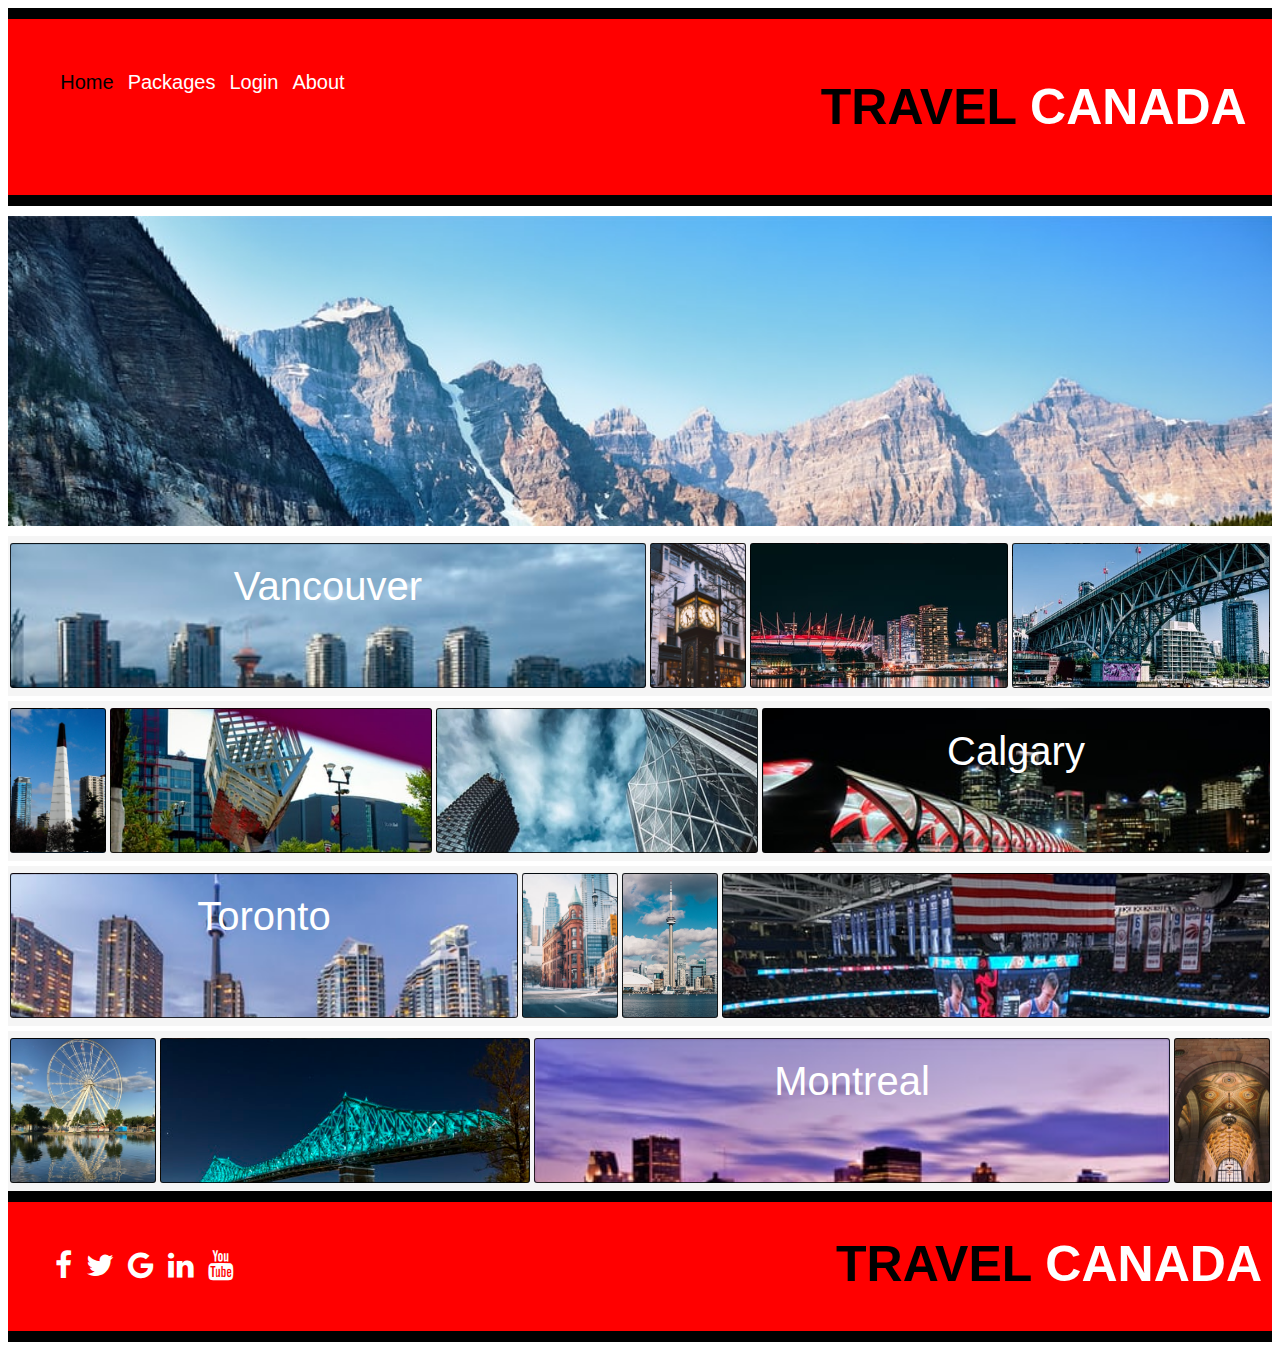
==== commit 0bce9598: "Updates to Index HTML and CSS files" ====
--- a/index.html
+++ b/index.html
@@ -24,16 +24,10 @@
                     <a href="index.html">Home</a>
                 </div>
                 <div class="nav-bar-link">
-                    <a href="vancouver.html">Vancouver</a>
+                    <a href="packages.html">Packages</a>
                 </div>
                 <div class="nav-bar-link">
-                    <a href="calgary.html">Calgary</a>
-                </div>
-                <div class="nav-bar-link">
-                    <a href="toronto.html">Toronto</a>
-                </div>
-                <div class="nav-bar-link">
-                    <a href="montreal.html">Montreal</a>
+                    <a href="agent.html">Login</a>
                 </div>
                 <div class="nav-bar-link">
                     <a href="about.html">About</a>
@@ -48,28 +42,7 @@
 
         <!-- ############################### JUMBOTRON ################################# -->
 
-        <div class="jumbotron-container">
-            <div class = "jumbotron-grid-container">
-                <div class="jumbotron-link-bar">
-                    <div class="jumbotron-links">
-                        <button class="button" onfocus="flightFocusFunction()" onblur="flightBlurFunction()">Flight</button>
-                        <button class="button" onfocus="hotelFocusFunction()" onblur="hotelBlurFunction()">Hotel</button>
-                        <button class="button" onfocus="rentalFocusFunction()" onblur="rentalBlurFunction()">Rental</button>
-                    </div>
-                </div>
-                <div class="jumbotron-link-desc-container"; style="background-image: url('images/pattern4.jpg')">
-                        <div id='flight' style="background-image:url('images/flight2.jpg'); background-position: center;">
-                            <h2 style="color: black;">Flight Bookings</h2>
-                        </div>
-                        <div id='hotel' style="background-image:url('images/hotel.jpg'); background-position: center;">
-                            <h2 style="color: white;">Hotel Bookings</h2>
-                        </div>
-                        <div id='rental' style="background-image:url('images/rental.jpg'); background-position: center;">
-                            <h2 style="color: white;">Car Rentals</h2>
-                        </div>
-                </div>               
-            </div>
-        </div>
+        <div class="jumbotron-container"></div>
 
         <!-- #################################  BODY-GRID ################################# -->
 
--- a/index.css
+++ b/index.css
@@ -1,462 +1,379 @@
-/* <--############ MAIN STYLES #############-->*/
-
-*body {
-  margin: 0px;
-}
-
-/* <--########## H1 COMPANY NAME ############-->*/
-
-h1 {
-  font-size: 50px;
-  color: black;
-}
-
-h1 span {
-  color: white;
-  font-size: 50px;
-}
-
-h2 {
-  display: absolute;
-  color: black;
-  text-align: right;
-}
-
-h3 {
-  position: fixed;
-}
-
-/* <--############## NAV-BAR ##############-->*/
-
-.navbar-container {
-  display: grid;
-  grid-row-gap: 30px;
-  grid-template-columns: auto auto;
-  background: #ff0000;
-  padding: 2%;
-  margin-bottom: 10px;
-  text-align: right;
-  border-top: 11px solid black;
-  border-bottom: 11px solid black;
-}
-
-.left-side {
-  display: flex;
-  padding: 10px;
-  margin: 10px;
-  left: 10px;
-}
-
-.nav-bar-link {
-  margin: 7px;
-  font-family: Arial, Helvetica, sans-serif;
-  font-size: 20px;
-  transition: border-bottom 0.5s;
-}
-
-.nav-bar-link a {
-  color: white;
-  text-decoration: none;
-  transition: color 0.5s;
-}
-
-.nav-bar-link a:hover {
-  border-bottom: 1px solid black;
-  color: black;
-}
-
-.active-nav-bar-link a {
-  color: black !important;
-}
-
-.right-side {
-  justify-content: right;
-  font-family: Arial, Helvetica, sans-serif;
-}
-
-/*<--############ JUMBOTRON #############-->*/
-
-.jumbotron-container {
-  display: grid;
-  grid-column: span;
-  background-image: url("images/Moraine-Lake.jpg");
-  background-repeat: none;
-  background-size: cover;
-  align-items: center;
-  justify-content: center;
-  height: 300px;
-  padding-bottom: 10px;
-  margin-bottom: 10px;
-}
-
-.jumbotron-grid-container {
-  display: fixed;
-  width: 500px;
-  background-color: white;
-  margin-top: 5px;
-  height: 160px;
-  top: 20%;
-}
-
-.jumbotron-link-bar {
-  display: grid;
-  height: 38px;
-  background-color: black;
-}
-
-.jumbotron-links {
-  display: grid;
-  grid-row-gap: 10px;
-  grid-template-columns: 90px 90px 90px auto;
-  height: 35px;
-}
-
-.jumbotron-link-desc-container {
-  display: grid;
-  grid-row: 10px;
-  grid-template-columns: 500px;
-  border: 1px;
-  width: 500px;
-  height: 123px;
-  color: black;
-}
-
-.button {
-  background-color: rgb(32, 31, 31);
-  padding: 10px;
-  border: black;
-  color: white;
-  font-family: Arial, Helvetica, sans-serif;
-  font-size: 15px;
-  width: 90px;
-}
-
-.button:hover {
-  background-color: orangered;
-  color: black;
-}
-
-#flight,
-#hotel,
-#rental {
-  grid-column: 1;
-  grid-row: 1;
-}
-#flight {
-  display: absolute;
-  width: 480px;
-  height: 105px;
-  padding: 10px;
-  font-family: Arial, Helvetica, sans-serif;
-  text-align: left;
-  opacity: 0;
-}
-
-#hotel {
-  display: absolute;
-  width: 480px;
-  height: 105px;
-  padding: 10px;
-  font-family: Arial, Helvetica, sans-serif;
-  text-align: left;
-  opacity: 0;
-}
-
-#rental {
-  /* display: grid; */
-  width: 480px;
-  height: 105px;
-  padding: 10px;
-  font-family: Arial, Helvetica, sans-serif;
-  text-align: left;
-  opacity: 0;
-}
-
-/*<--############## BODY-GRID ##############-->*/
-
-.grid-container1 {
-  display: grid;
-  grid-row-gap: 30px;
-  grid-template-columns: 50vw 100px auto auto;
-  background-color: whitesmoke;
-  padding-top: 5px;
-  padding-bottom: 5px;
-  margin-top: 5px;
-  height: 150px;
-}
-
-.grid-container2 {
-  display: grid;
-  grid-row-gap: 30px;
-  grid-template-columns: 100px auto auto 40vw;
-  background-color: whitesmoke;
-  padding-top: 5px;
-  padding-bottom: 5px;
-  margin-top: 5px;
-  height: 150px;
-}
-
-.grid-container3 {
-  display: grid;
-  grid-row-gap: 30px;
-  grid-template-columns: 40vw 100px 100px auto;
-  background-color: whitesmoke;
-  padding-top: 5px;
-  padding-bottom: 5px;
-  margin-top: 5px;
-  height: 150px;
-}
-
-.grid-container4 {
-  display: grid;
-  grid-row-gap: 30px;
-  grid-template-columns: 150px auto 50vw 100px;
-  background-color: whitesmoke;
-  padding-top: 5px;
-  padding-bottom: 5px;
-  margin-top: 5px;
-  height: 150px;
-}
-
-.grid-item {
-  margin: 2px;
-  border: 1px solid rgba(0, 0, 0, 0.8);
-  padding: 20px;
-  font-size: 30px;
-  height: 103px;
-  position: relative;
-}
-.grid-item1 {
-  background-image: url("images/vancouver.jpg");
-  background-repeat: none;
-  background-size: cover;
-  border-radius: 3px;
-  margin: 2px;
-  border: 1px solid rgba(0, 0, 0, 0.8);
-  padding: 20px;
-  height: 103px;
-  color: white;
-  text-align: center;
-  font-family: Arial, Helvetica, sans-serif;
-  font-size: 40px;
-}
-.grid-item2 {
-  background-image: url("images/vancouversite1.jpg");
-  background-repeat: none;
-  background-size: cover;
-  border-radius: 3px;
-  margin: 2px;
-  border: 1px solid rgba(0, 0, 0, 0.8);
-  padding: 20px;
-  height: 103px;
-}
-.grid-item3 {
-  background-image: url("images/vancouversite2.jpg");
-  background-repeat: none;
-  background-size: cover;
-  border-radius: 3px;
-  margin: 2px;
-  border: 1px solid rgba(0, 0, 0, 0.8);
-  padding: 20px;
-  height: 103px;
-}
-.grid-item4 {
-  background-image: url("images/vancouversite3.jpg");
-  background-repeat: none;
-  background-size: cover;
-  border-radius: 3px;
-  margin: 2px;
-  border: 1px solid rgba(0, 0, 0, 0.8);
-  padding: 20px;
-  height: 103px;
-}
-.grid-item5 {
-  background-image: url("images/calgarysite2.jpg");
-  background-repeat: none;
-  background-size: cover;
-  border-radius: 3px;
-  margin: 2px;
-  border: 1px solid rgba(0, 0, 0, 0.8);
-  padding: 20px;
-  height: 103px;
-}
-.grid-item6 {
-  background-image: url("images/calgarysite4.jpg");
-  background-repeat: none;
-  background-size: cover;
-  border-radius: 3px;
-  margin: 2px;
-  border: 1px solid rgba(0, 0, 0, 0.8);
-  padding: 20px;
-  height: 103px;
-}
-.grid-item7 {
-  background-image: url("images/calgarysite5.jpg");
-  background-repeat: none;
-  background-size: cover;
-  border-radius: 3px;
-  margin: 2px;
-  border: 1px solid rgba(0, 0, 0, 0.8);
-  padding: 20px;
-  height: 103px;
-}
-.grid-item8 {
-  background-image: url("images/calgary.jpg");
-  background-repeat: none;
-  background-size: cover;
-  border-radius: 3px;
-  margin: 2px;
-  border: 1px solid rgba(0, 0, 0, 0.8);
-  padding: 20px;
-  height: 103px;
-  color: white;
-  text-align: center;
-  font-family: Arial, Helvetica, sans-serif;
-  font-size: 40px;
-}
-.grid-item9 {
-  background-image: url("images/toronto.jpg");
-  background-repeat: none;
-  background-size: cover;
-  border-radius: 3px;
-  margin: 2px;
-  border: 1px solid rgba(0, 0, 0, 0.8);
-  padding: 20px;
-  height: 103px;
-  color: white;
-  text-align: center;
-  font-family: Arial, Helvetica, sans-serif;
-  font-size: 40px;
-}
-.grid-item10 {
-  background-image: url("images/torontosite1.jpg");
-  background-repeat: none;
-  background-size: cover;
-  border-radius: 3px;
-  margin: 2px;
-  border: 1px solid rgba(0, 0, 0, 0.8);
-  padding: 20px;
-  font-size: 30px;
-  text-align: center;
-  height: 103px;
-}
-.grid-item11 {
-  background-image: url("images/torontosite2.jpg");
-  background-repeat: none;
-  background-size: cover;
-  border-radius: 3px;
-  margin: 2px;
-  border: 1px solid rgba(0, 0, 0, 0.8);
-  padding: 20px;
-  height: 103px;
-}
-.grid-item12 {
-  background-image: url("images/torontosite5.jpg");
-  background-repeat: none;
-  background-size: cover;
-  border-radius: 3px;
-  margin: 2px;
-  border: 1px solid rgba(0, 0, 0, 0.8);
-  padding: 20px;
-  height: 103px;
-}
-.grid-item13 {
-  background-image: url("images/montrealsite1.jpg");
-  background-repeat: none;
-  background-size: cover;
-  border-radius: 3px;
-  margin: 2px;
-  border: 1px solid rgba(0, 0, 0, 0.8);
-  padding: 20px;
-  height: 103px;
-}
-.grid-item14 {
-  background-image: url("images/montrealsite2.jpg");
-  background-repeat: none;
-  background-size: cover;
-  border-radius: 3px;
-  margin: 2px;
-  border: 1px solid rgba(0, 0, 0, 0.8);
-  padding: 20px;
-  height: 103px;
-}
-.grid-item15 {
-  background-image: url("images/montreal.jpg");
-  background-repeat: none;
-  background-size: cover;
-  border-radius: 3px;
-  margin: 2px;
-  border: 1px solid rgba(0, 0, 0, 0.8);
-  padding: 20px;
-  height: 103px;
-  color: white;
-  text-align: center;
-  font-family: Arial, Helvetica, sans-serif;
-  font-size: 40px;
-}
-.grid-item16 {
-  background-image: url("images/montrealsite5.jpg");
-  background-repeat: none;
-  background-size: cover;
-  border-radius: 3px;
-  margin: 2px;
-  border: 1px solid rgba(0, 0, 0, 0.8);
-  padding: 20px;
-  height: 103px;
-}
-.grid-item1-text {
-  position: absolute;
-}
-
-/*<--############## FOOTER ##############-->*/
-
-.gridcontainer-footer-navbar {
-  display: grid;
-  grid-row-gap: 0px;
-  grid-template-columns: auto auto;
-  background: #ff0000;
-  padding: 0px 0px;
-  text-align: right;
-  width: 100%;
-  height: 100%;
-  border-top: 11px solid black;
-  border-bottom: 11px solid black;
-}
-.gridcontainer-footer-navbar-leftside {
-  display: flex;
-  padding: 30px;
-  margin: 10px;
-  left: 10px;
-}
-.gridcontainer-footer-navbar-leftside-links {
-  margin: 7px;
-  font-family: Arial, Helvetica, sans-serif;
-  font-size: 30px;
-  border-bottom: 1px solid transparent;
-  transition: border-bottom 0.5s;
-}
-.gridcontainer-footer-navbar-leftside-links a:hover {
-  border-bottom: 1px solid black;
-  color: black;
-}
-
-.gridcontainer-footer-navbar-rightside {
-  padding: 0px 10px 0px 0px;
-  justify-content: right;
-  font-family: Arial, Helvetica, sans-serif;
-}
-.facebook {
-  color: white;
-}
-.twitter {
-  color: white;
-}
-.google {
-  color: white;
-}
-.linkedin {
-  color: white;
-}
-.youtube {
-  color: white;
-}
+/* <--############ MAIN STYLES #############-->*/
+
+*body {
+  margin: 0px;
+}
+
+/* <--########## H1 COMPANY NAME ############-->*/
+
+h1 {
+  font-size: 50px;
+  color: black;
+}
+
+h1 span {
+  color: white;
+  font-size: 50px;
+}
+
+h2 {
+  display: absolute;
+  color: black;
+  text-align: right;
+}
+
+h3 {
+  position: fixed;
+}
+
+/* <--############## NAV-BAR ##############-->*/
+
+.navbar-container {
+  display: grid;
+  grid-row-gap: 30px;
+  grid-template-columns: auto auto;
+  background: #ff0000;
+  padding: 2%;
+  margin-bottom: 10px;
+  text-align: right;
+  border-top: 11px solid black;
+  border-bottom: 11px solid black;
+}
+
+.left-side {
+  display: flex;
+  padding: 10px;
+  margin: 10px;
+  left: 10px;
+}
+
+.nav-bar-link {
+  margin: 7px;
+  font-family: Arial, Helvetica, sans-serif;
+  font-size: 20px;
+  transition: border-bottom 0.5s;
+}
+
+.nav-bar-link a {
+  color: white;
+  text-decoration: none;
+  transition: color 0.5s;
+}
+
+.nav-bar-link a:hover {
+  border-bottom: 1px solid black;
+  color: black;
+}
+
+.active-nav-bar-link a {
+  color: black !important;
+}
+
+.right-side {
+  justify-content: right;
+  font-family: Arial, Helvetica, sans-serif;
+}
+
+/*<--############ JUMBOTRON #############-->*/
+
+.jumbotron-container {
+  display: grid;
+  grid-column: span;
+  background-image: url("images/Moraine-Lake.jpg");
+  background-repeat: none;
+  background-size: cover;
+  align-items: center;
+  justify-content: center;
+  height: 300px;
+  padding-bottom: 10px;
+  margin-bottom: 10px;
+}
+
+/*<--############## BODY-GRID ##############-->*/
+
+.grid-container1 {
+  display: grid;
+  grid-row-gap: 30px;
+  grid-template-columns: 50vw 100px auto auto;
+  background-color: whitesmoke;
+  padding-top: 5px;
+  padding-bottom: 5px;
+  margin-top: 5px;
+  height: 150px;
+}
+
+.grid-container2 {
+  display: grid;
+  grid-row-gap: 30px;
+  grid-template-columns: 100px auto auto 40vw;
+  background-color: whitesmoke;
+  padding-top: 5px;
+  padding-bottom: 5px;
+  margin-top: 5px;
+  height: 150px;
+}
+
+.grid-container3 {
+  display: grid;
+  grid-row-gap: 30px;
+  grid-template-columns: 40vw 100px 100px auto;
+  background-color: whitesmoke;
+  padding-top: 5px;
+  padding-bottom: 5px;
+  margin-top: 5px;
+  height: 150px;
+}
+
+.grid-container4 {
+  display: grid;
+  grid-row-gap: 30px;
+  grid-template-columns: 150px auto 50vw 100px;
+  background-color: whitesmoke;
+  padding-top: 5px;
+  padding-bottom: 5px;
+  margin-top: 5px;
+  height: 150px;
+}
+
+.grid-item {
+  margin: 2px;
+  border: 1px solid rgba(0, 0, 0, 0.8);
+  padding: 20px;
+  font-size: 30px;
+  height: 103px;
+  position: relative;
+}
+.grid-item1 {
+  background-image: url("images/vancouver.jpg");
+  background-repeat: none;
+  background-size: cover;
+  border-radius: 3px;
+  margin: 2px;
+  border: 1px solid rgba(0, 0, 0, 0.8);
+  padding: 20px;
+  height: 103px;
+  color: white;
+  text-align: center;
+  font-family: Arial, Helvetica, sans-serif;
+  font-size: 40px;
+}
+.grid-item2 {
+  background-image: url("images/vancouversite1.jpg");
+  background-repeat: none;
+  background-size: cover;
+  border-radius: 3px;
+  margin: 2px;
+  border: 1px solid rgba(0, 0, 0, 0.8);
+  padding: 20px;
+  height: 103px;
+}
+.grid-item3 {
+  background-image: url("images/vancouversite2.jpg");
+  background-repeat: none;
+  background-size: cover;
+  border-radius: 3px;
+  margin: 2px;
+  border: 1px solid rgba(0, 0, 0, 0.8);
+  padding: 20px;
+  height: 103px;
+}
+.grid-item4 {
+  background-image: url("images/vancouversite3.jpg");
+  background-repeat: none;
+  background-size: cover;
+  border-radius: 3px;
+  margin: 2px;
+  border: 1px solid rgba(0, 0, 0, 0.8);
+  padding: 20px;
+  height: 103px;
+}
+.grid-item5 {
+  background-image: url("images/calgarysite2.jpg");
+  background-repeat: none;
+  background-size: cover;
+  border-radius: 3px;
+  margin: 2px;
+  border: 1px solid rgba(0, 0, 0, 0.8);
+  padding: 20px;
+  height: 103px;
+}
+.grid-item6 {
+  background-image: url("images/calgarysite4.jpg");
+  background-repeat: none;
+  background-size: cover;
+  border-radius: 3px;
+  margin: 2px;
+  border: 1px solid rgba(0, 0, 0, 0.8);
+  padding: 20px;
+  height: 103px;
+}
+.grid-item7 {
+  background-image: url("images/calgarysite5.jpg");
+  background-repeat: none;
+  background-size: cover;
+  border-radius: 3px;
+  margin: 2px;
+  border: 1px solid rgba(0, 0, 0, 0.8);
+  padding: 20px;
+  height: 103px;
+}
+.grid-item8 {
+  background-image: url("images/calgary.jpg");
+  background-repeat: none;
+  background-size: cover;
+  border-radius: 3px;
+  margin: 2px;
+  border: 1px solid rgba(0, 0, 0, 0.8);
+  padding: 20px;
+  height: 103px;
+  color: white;
+  text-align: center;
+  font-family: Arial, Helvetica, sans-serif;
+  font-size: 40px;
+}
+.grid-item9 {
+  background-image: url("images/toronto.jpg");
+  background-repeat: none;
+  background-size: cover;
+  border-radius: 3px;
+  margin: 2px;
+  border: 1px solid rgba(0, 0, 0, 0.8);
+  padding: 20px;
+  height: 103px;
+  color: white;
+  text-align: center;
+  font-family: Arial, Helvetica, sans-serif;
+  font-size: 40px;
+}
+.grid-item10 {
+  background-image: url("images/torontosite1.jpg");
+  background-repeat: none;
+  background-size: cover;
+  border-radius: 3px;
+  margin: 2px;
+  border: 1px solid rgba(0, 0, 0, 0.8);
+  padding: 20px;
+  font-size: 30px;
+  text-align: center;
+  height: 103px;
+}
+.grid-item11 {
+  background-image: url("images/torontosite2.jpg");
+  background-repeat: none;
+  background-size: cover;
+  border-radius: 3px;
+  margin: 2px;
+  border: 1px solid rgba(0, 0, 0, 0.8);
+  padding: 20px;
+  height: 103px;
+}
+.grid-item12 {
+  background-image: url("images/torontosite5.jpg");
+  background-repeat: none;
+  background-size: cover;
+  border-radius: 3px;
+  margin: 2px;
+  border: 1px solid rgba(0, 0, 0, 0.8);
+  padding: 20px;
+  height: 103px;
+}
+.grid-item13 {
+  background-image: url("images/montrealsite1.jpg");
+  background-repeat: none;
+  background-size: cover;
+  border-radius: 3px;
+  margin: 2px;
+  border: 1px solid rgba(0, 0, 0, 0.8);
+  padding: 20px;
+  height: 103px;
+}
+.grid-item14 {
+  background-image: url("images/montrealsite2.jpg");
+  background-repeat: none;
+  background-size: cover;
+  border-radius: 3px;
+  margin: 2px;
+  border: 1px solid rgba(0, 0, 0, 0.8);
+  padding: 20px;
+  height: 103px;
+}
+.grid-item15 {
+  background-image: url("images/montreal.jpg");
+  background-repeat: none;
+  background-size: cover;
+  border-radius: 3px;
+  margin: 2px;
+  border: 1px solid rgba(0, 0, 0, 0.8);
+  padding: 20px;
+  height: 103px;
+  color: white;
+  text-align: center;
+  font-family: Arial, Helvetica, sans-serif;
+  font-size: 40px;
+}
+.grid-item16 {
+  background-image: url("images/montrealsite5.jpg");
+  background-repeat: none;
+  background-size: cover;
+  border-radius: 3px;
+  margin: 2px;
+  border: 1px solid rgba(0, 0, 0, 0.8);
+  padding: 20px;
+  height: 103px;
+}
+.grid-item1-text {
+  position: absolute;
+}
+
+/*<--############## FOOTER ##############-->*/
+
+.gridcontainer-footer-navbar {
+  display: grid;
+  grid-row-gap: 0px;
+  grid-template-columns: auto auto;
+  background: #ff0000;
+  padding: 0px 0px;
+  text-align: right;
+  width: 100%;
+  height: 100%;
+  border-top: 11px solid black;
+  border-bottom: 11px solid black;
+}
+.gridcontainer-footer-navbar-leftside {
+  display: flex;
+  padding: 30px;
+  margin: 10px;
+  left: 10px;
+}
+.gridcontainer-footer-navbar-leftside-links {
+  margin: 7px;
+  font-family: Arial, Helvetica, sans-serif;
+  font-size: 30px;
+  border-bottom: 1px solid transparent;
+  transition: border-bottom 0.5s;
+}
+.gridcontainer-footer-navbar-leftside-links a:hover {
+  border-bottom: 1px solid black;
+  color: black;
+}
+
+.gridcontainer-footer-navbar-rightside {
+  padding: 0px 10px 0px 0px;
+  justify-content: right;
+  font-family: Arial, Helvetica, sans-serif;
+}
+.facebook {
+  color: white;
+}
+.twitter {
+  color: white;
+}
+.google {
+  color: white;
+}
+.linkedin {
+  color: white;
+}
+.youtube {
+  color: white;
+}
